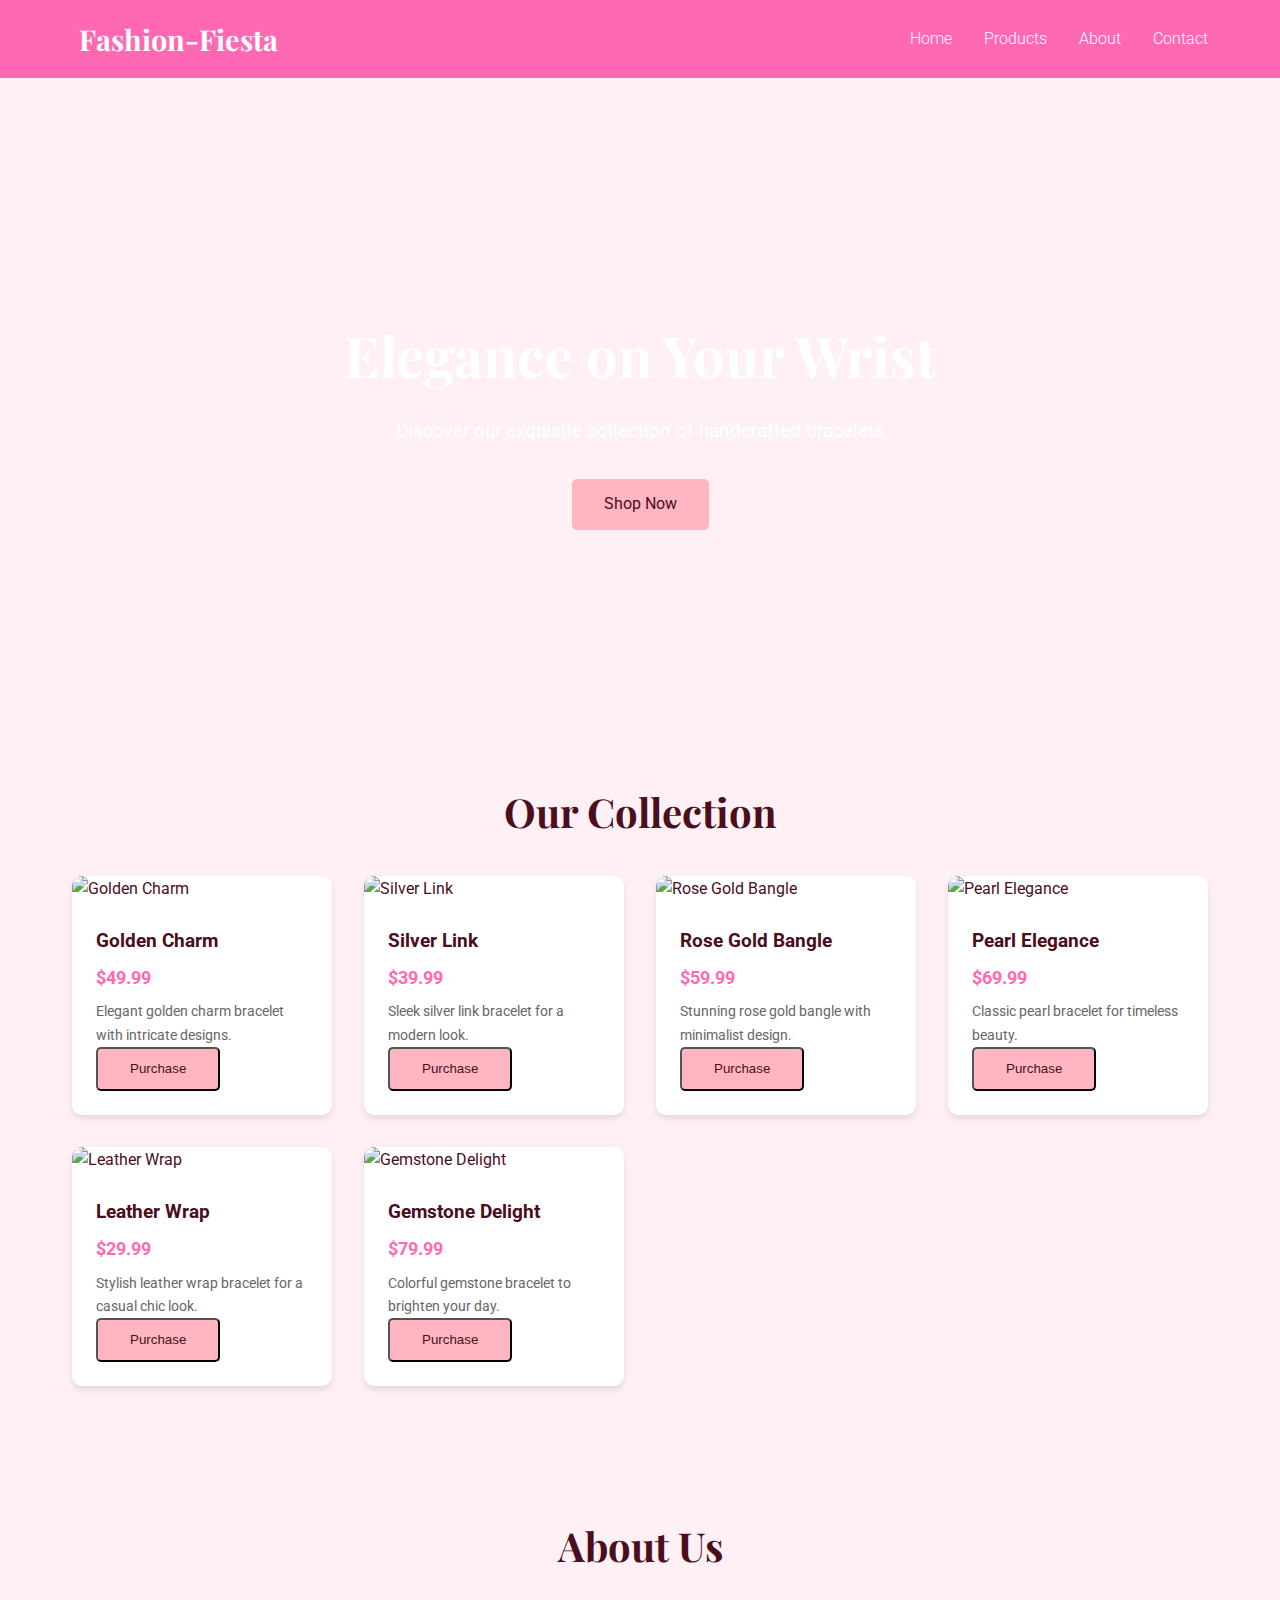
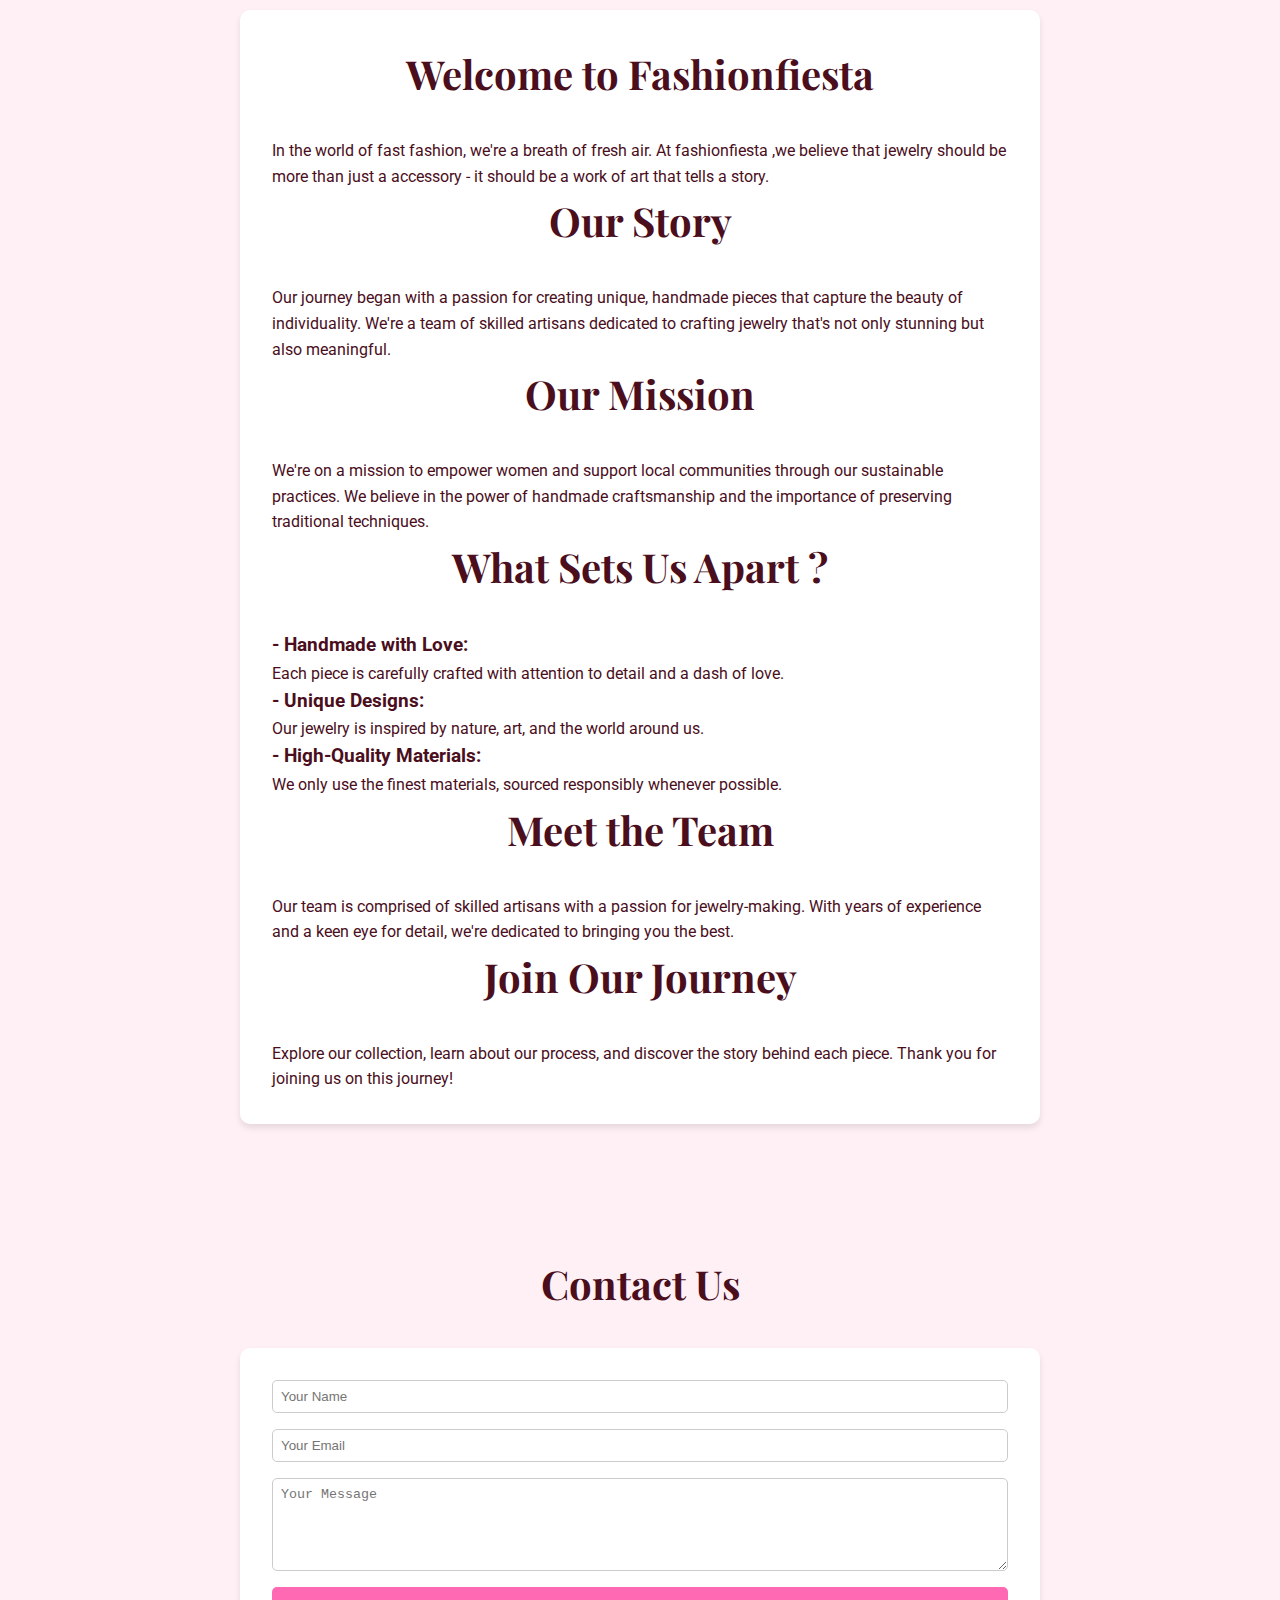
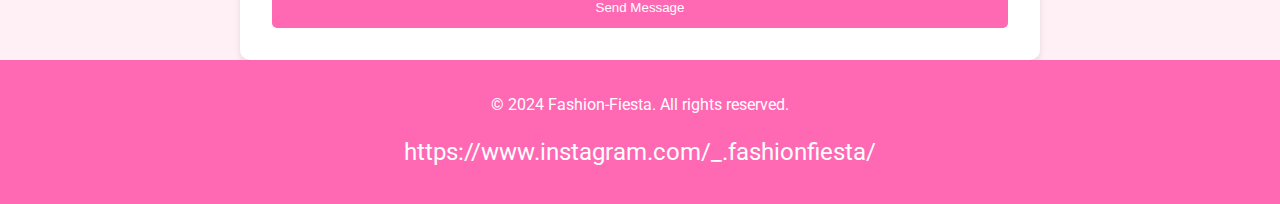
==== index.html @ 48248260 "added index.html" ====
<!DOCTYPE html>
<html lang="en">
<head>
    <meta charset="UTF-8">
    <meta name="viewport" content="width=device-width, initial-scale=1.0">
    <title>Fashion-Fiesta</title>
    <link rel="favicon.ico" href="favicon.ico">
    <link href="https://fonts.googleapis.com/css2?family=Playfair+Display:wght@400;700&family=Roboto:wght@300;400;700&display=swap" rel="stylesheet">
    <style>
        :root {
            --primary-color: #FF69B4;
            --secondary-color: #FFB6C1;
            --background-color: #FFF0F5;
            --text-color: #4A0E1C;
            --light-text-color: #fff;
        }

        * {
            margin: 0;
            padding: 0;
            box-sizing: border-box;
        }

        body {
            font-family: 'Roboto', sans-serif;
            background-color: var(--background-color);
            color: var(--text-color);
            line-height: 1.6;
        }

        header {
            background-color: var(--primary-color);
            color: var(--light-text-color);
            padding: 1rem 0;
            position: fixed;
            width: 100%;
            top: 0;
            z-index: 1000;
        }

        .container {
            max-width: 1200px;
            margin: 0 auto;
            padding: 0 2rem;
        }

        nav {
            display: flex;
            justify-content: space-between;
            align-items: center;
        }

        .logo {
            font-family: 'Playfair Display', serif;
            font-size: 1.8rem;
            font-weight: 700;
        }

        .nav-links {
            display: flex;
            list-style: none;
        }

        .nav-links li {
            margin-left: 2rem;
        }

        .nav-links a {
            color: var(--light-text-color);
            text-decoration: none;
            font-weight: 300;
            transition: color 0.3s ease;
        }

        .nav-links a:hover {
            color: var(--secondary-color);
        }

        .hero {
            background-image: url('https://images.unsplash.com/photo-1619119069152-a2b331eb392a?ixlib=rb-4.0.3&ixid=MnwxMjA3fDB8MHxwaG90by1wYWdlfHx8fGVufDB8fHx8&auto=format&fit=crop&w=1470&q=80');
            background-size: cover;
            background-position: center;
            height: 80vh;
            display: flex;
            align-items: center;
            justify-content: center;
            text-align: center;
            color: var(--light-text-color);
            margin-top: 60px;
        }

        .hero-content h1 {
            font-family: 'Playfair Display', serif;
            font-size: 3.5rem;
            margin-bottom: 1rem;
        }

        .hero-content p {
            font-size: 1.2rem;
            margin-bottom: 2rem;
        }

        .btn {
            display: inline-block;
            background-color: var(--secondary-color);
            color: var(--text-color);
            padding: 0.8rem 2rem;
            text-decoration: none;
            border-radius: 5px;
            transition: background-color 0.3s ease;
        }

        .btn:hover {
            background-color: #FF1493;
        }

        main {
            padding: 4rem 0;
        }

        h2 {
            font-family: 'Playfair Display', serif;
            font-size: 2.5rem;
            text-align: center;
            margin-bottom: 2rem;
        }

        .product-grid {
            display: grid;
            grid-template-columns: repeat(auto-fit, minmax(250px, 1fr));
            gap: 2rem;
        }

        .product-card {
            background-color: #fff;
            border-radius: 10px;
            box-shadow: 0 4px 6px rgba(0, 0, 0, 0.1);
            overflow: hidden;
            transition: transform 0.3s ease, box-shadow 0.3s ease;
        }

        .product-card:hover {
            transform: translateY(-5px);
            box-shadow: 0 6px 12px rgba(0, 0, 0, 0.15);
        }

        .product-card img {
            width: 100%;
            height: 250px;
            object-fit: cover;
        }

        .product-info {
            padding: 1.5rem;
        }

        .product-title {
            font-size: 1.2rem;
            margin-bottom: 0.5rem;
        }

        .product-price {
            font-weight: bold;
            color: var(--primary-color);
            font-size: 1.1rem;
        }

        .product-description {
            margin-top: 0.5rem;
            font-size: 0.9rem;
            color: #666;
        }

        footer {
            background-color: var(--primary-color);
            color: var(--light-text-color);
            text-align: center;
            padding: 2rem 0;
        }

        .social-links {
            margin-top: 1rem;
        }

        .social-links a {
            color: var(--light-text-color);
            font-size: 1.5rem;
            margin: 0 0.5rem;
            text-decoration: none;
        }

        .about-content, .contact-content {
            max-width: 800px;
            margin: 0 auto;
            padding: 2rem;
            background-color: #fff;
            border-radius: 10px;
            box-shadow: 0 4px 6px rgba(0, 0, 0, 0.1);
        }

        .contact-form {
            display: grid;
            gap: 1rem;
        }

        .contact-form input, .contact-form textarea {
            width: 100%;
            padding: 0.5rem;
            border: 1px solid #ccc;
            border-radius: 5px;
        }

        .contact-form button {
            background-color: var(--primary-color);
            color: var(--light-text-color);
            border: none;
            padding: 0.8rem;
            border-radius: 5px;
            cursor: pointer;
            transition: background-color 0.3s ease;
        }

        .contact-form button:hover {
            background-color: #FF1493;
        }

        .modal {
            display: none;
            position: fixed;
            z-index: 1000;
            left: 0;
            top: 0;
            width: 100%;
            height: 100%;
            overflow: auto;
            background-color: rgba(0, 0, 0, 0.5);
        }

        .modal-content {
            background-color: #fff;
            margin: 10% auto;
            padding: 20px;
            border: 1px solid #888;
            width: 80%;
            max-width: 500px;
            border-radius: 10px;
        }

        .modal-header {
            display: flex;
            justify-content: space-between;
            align-items: center;
        }

        .modal-body input,
        .modal-body textarea {
            width: calc(100% - 20px);
            margin: 10px 0;
            padding: 10px;
            border-radius: 5px;
            border: 1px solid #ccc;
        }

        .modal-footer button {
            background-color: var(--primary-color);
            color: #fff;
            padding: 10px 20px;
            border: none;
            border-radius: 5px;
            cursor: pointer;
        }

        .modal-footer button:hover {
            background-color: #FF1493;
        }

        .close-btn {
            background-color: transparent;
            border: none;
            font-size: 1.5rem;
            cursor: pointer;
        }
    </style>
</head>
<body>
    <header>
        <nav class="container">
            <div class="logo">
                <img src="image1.png" alt="" style="height: 40px; vertical-align: middle;">
            Fashion-Fiesta
                </div>
            <ul class="nav-links">
                <li><a href="#home">Home</a></li>
                <li><a href="#products">Products</a></li>
                <li><a href="#about">About</a></li>
                <li><a href="#contact">Contact</a></li>
            </ul>
        </nav>
    </header>

    <section class="hero" id="home">
        <div class="hero-content">
            <h1>Elegance on Your Wrist</h1>
            <p>Discover our exquisite collection of handcrafted bracelets</p>
            <a href="#products" class="btn">Shop Now</a>
        </div>
    </section>

    <main class="container">
        <section id="products">
            <h2>Our Collection</h2>
            <div class="product-grid" id="product-grid">
                <!-- Product cards will be dynamically added here -->
            </div>
        </section><br><br><br><br><br>

        <section id="about">
            <h2>About Us</h2>
            <div class="about-content">
                <h2>Welcome to Fashionfiesta</h2>
                <p>In the world of fast fashion, we're a breath of fresh air. At fashionfiesta ,we believe that jewelry should be more than just a accessory - it should be a work of art that tells a story.</p>
                <h2>Our Story</h2>
                <p>Our journey began with a passion for creating unique, handmade pieces that capture the beauty of individuality. We're a team of skilled artisans dedicated to crafting jewelry that's not only stunning but also meaningful. </p>
                <h2>Our Mission</h2>
                <p>We're on a mission to empower women and support local communities through our sustainable practices. We believe in the power of handmade craftsmanship and the importance of preserving traditional techniques.</p>
                <h2>What Sets Us Apart ?</h2>
                <p><h3>- Handmade with Love:</h4> Each piece is carefully crafted with attention to detail and a dash of love.</p>
                <p><h3>- Unique Designs:</h3>  Our jewelry is inspired by nature, art, and the world around us. </p>
                <p><h3>- High-Quality Materials:</h3> We only use the finest materials, sourced responsibly whenever possible. </p>
                <h2>Meet the Team </h2>
                <p>Our team is comprised of skilled artisans with a passion for jewelry-making. With years of experience and a keen eye for detail, we're dedicated to bringing you the best.</p>
                <h2>Join Our Journey</h2>
                <p>Explore our collection, learn about our process, and discover the story behind each piece. Thank you for joining us on this journey!</p>
            </div>
        </section><br><br><br><br><br>

        <section id="contact">
            <h2>Contact Us</h2>
            <div class="contact-content">
                <form class="contact-form">
                    <input type="text" placeholder="Your Name" required>
                    <input type="email" placeholder="Your Email" required>
                    <textarea placeholder="Your Message" rows="5" required></textarea>
                    <button type="submit">Send Message</button>
                </form>
            </div>
        </section>
    </main>

    <footer>
        <div class="container">
            <p>&copy; 2024 Fashion-Fiesta. All rights reserved.</p>
            <div class="social-links">
                
                <a href="#" aria-label="Instagram">https://www.instagram.com/_.fashionfiesta/</a>
                
            </div>
        </div>
    </footer>

    <div id="purchaseModal" class="modal">
        <div class="modal-content">
            <div class="modal-header">
                <h2>Purchase</h2>
                <button class="close-btn" onclick="closeModal()">&times;</button>
            </div>
            <div class="modal-body">
                <input type="text" id="name" placeholder="Your Name" required>
                <input type="email" id="email" placeholder="Your Email" required>
                <input type="text" id="phone" placeholder="Your Phone" required>
                <input type="text" id="address" placeholder="Your Address" required>
            </div>
            <div class="modal-footer">
                <button onclick="submitPurchase()">Confirm Purchase</button>
            </div>
        </div>
    </div>

    <script>
        const products = [
            { name: "Golden Charm", price: 49.99, image: "https://images.unsplash.com/photo-1611591437281-460bfbe1220a?ixlib=rb-4.0.3&ixid=MnwxMjA3fDB8MHxwaG90by1wYWdlfHx8fGVufDB8fHx8&auto=format&fit=crop&w=1470&q=80", description: "Elegant golden charm bracelet with intricate designs." },
            { name: "Silver Link", price: 39.99, image: "https://images.unsplash.com/photo-1603561591411-07134e71a2a9?ixlib=rb-4.0.3&ixid=MnwxMjA3fDB8MHxwaG90by1wYWdlfHx8fGVufDB8fHx8&auto=format&fit=crop&w=1470&q=80", description: "Sleek silver link bracelet for a modern look." },
            { name: "Rose Gold Bangle", price: 59.99, image: "https://images.unsplash.com/photo-1611591437281-460bfbe1220a?ixlib=rb-4.0.3&ixid=MnwxMjA3fDB8MHxwaG90by1wYWdlfHx8fGVufDB8fHx8&auto=format&fit=crop&w=1470&q=80", description: "Stunning rose gold bangle with minimalist design." },
            { name: "Pearl Elegance", price: 69.99, image: "https://images.unsplash.com/photo-1603561591411-07134e71a2a9?ixlib=rb-4.0.3&ixid=MnwxMjA3fDB8MHxwaG90by1wYWdlfHx8fGVufDB8fHx8&auto=format&fit=crop&w=1470&q=80", description: "Classic pearl bracelet for timeless beauty." },
            { name: "Leather Wrap", price: 29.99, image: "https://images.unsplash.com/photo-1611591437281-460bfbe1220a?ixlib=rb-4.0.3&ixid=MnwxMjA3fDB8MHxwaG90by1wYWdlfHx8fGVufDB8fHx8&auto=format&fit=crop&w=1470&q=80", description: "Stylish leather wrap bracelet for a casual chic look." },
            { name: "Gemstone Delight", price: 79.99, image: "https://images.unsplash.com/photo-1603561591411-07134e71a2a9?ixlib=rb-4.0.3&ixid=MnwxMjA3fDB8MHxwaG90by1wYWdlfHx8fGVufDB8fHx8&auto=format&fit=crop&w=1470&q=80", description: "Colorful gemstone bracelet to brighten your day." },
        ];

        const productGrid = document.getElementById('product-grid');
        const purchaseModal = document.getElementById('purchaseModal');
        let selectedProduct = null;

        products.forEach(product => {
            const productCard = document.createElement('div');
            productCard.className = 'product-card';
            productCard.innerHTML = `
                <img src="${product.image}" alt="${product.name}">
                <div class="product-info">
                    <h3 class="product-title">${product.name}</h3>
                    <p class="product-price">$${product.price.toFixed(2)}</p>
                    <p class="product-description">${product.description}</p>
                    <button class="btn" onclick="openModal('${product.name}', ${product.price})">Purchase</button>
                </div>
            `;
            productGrid.appendChild(productCard);
        });

        function openModal(name, price) {
            selectedProduct = { name, price };
            purchaseModal.style.display = 'block';
        }

        function closeModal() {
            purchaseModal.style.display = 'none';
            selectedProduct = null;
        }

        function submitPurchase() {
            const name = document.getElementById('name').value;
            const email = document.getElementById('email').value;
            const phone = document.getElementById('phone').value;
            const address = document.getElementById('address').value;

            if (name && email && phone && address) {
                console.log('Purchase Details:', {
                    product: selectedProduct,
                    customer: { name, email, phone, address }
                });
                alert(`Thank you for purchasing ${selectedProduct.name}!`);
                closeModal();
            } else {
                alert('Please fill in all fields.');
            }
        }
    </script>
</body>
</html>
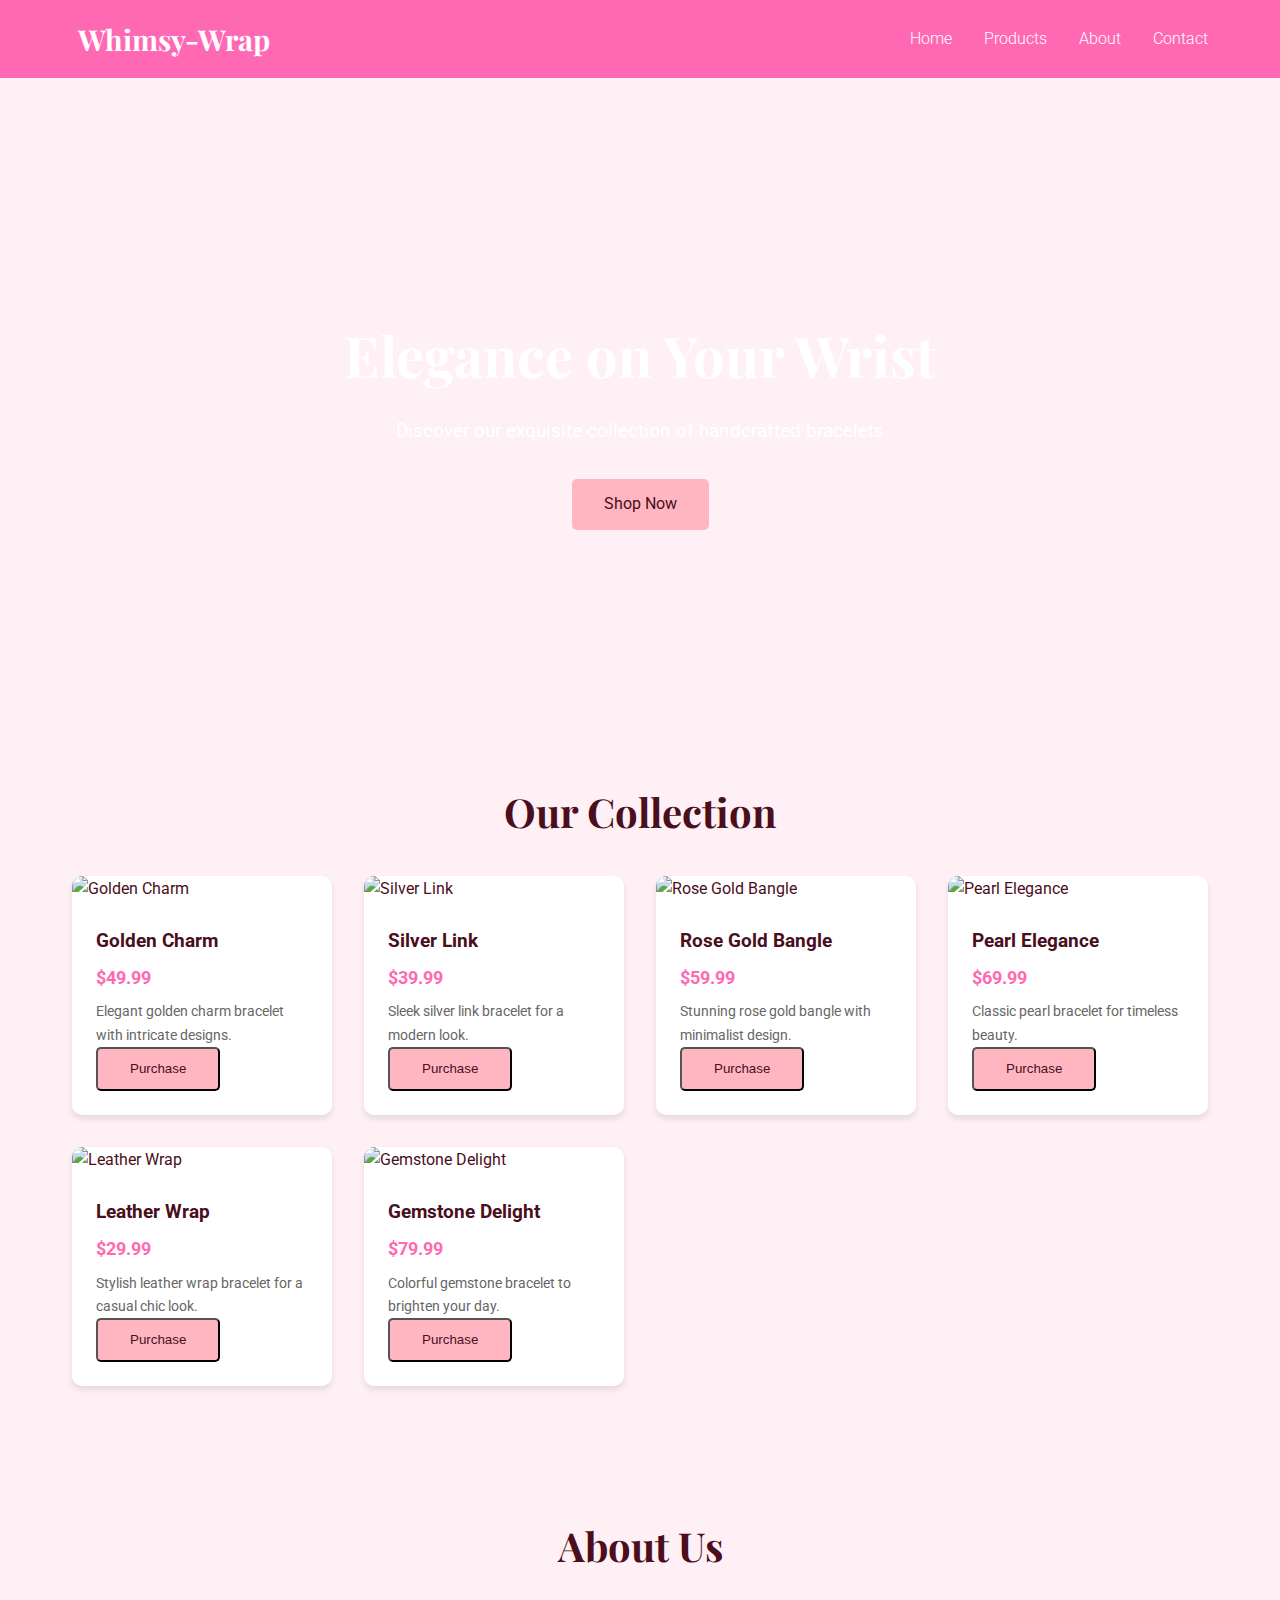
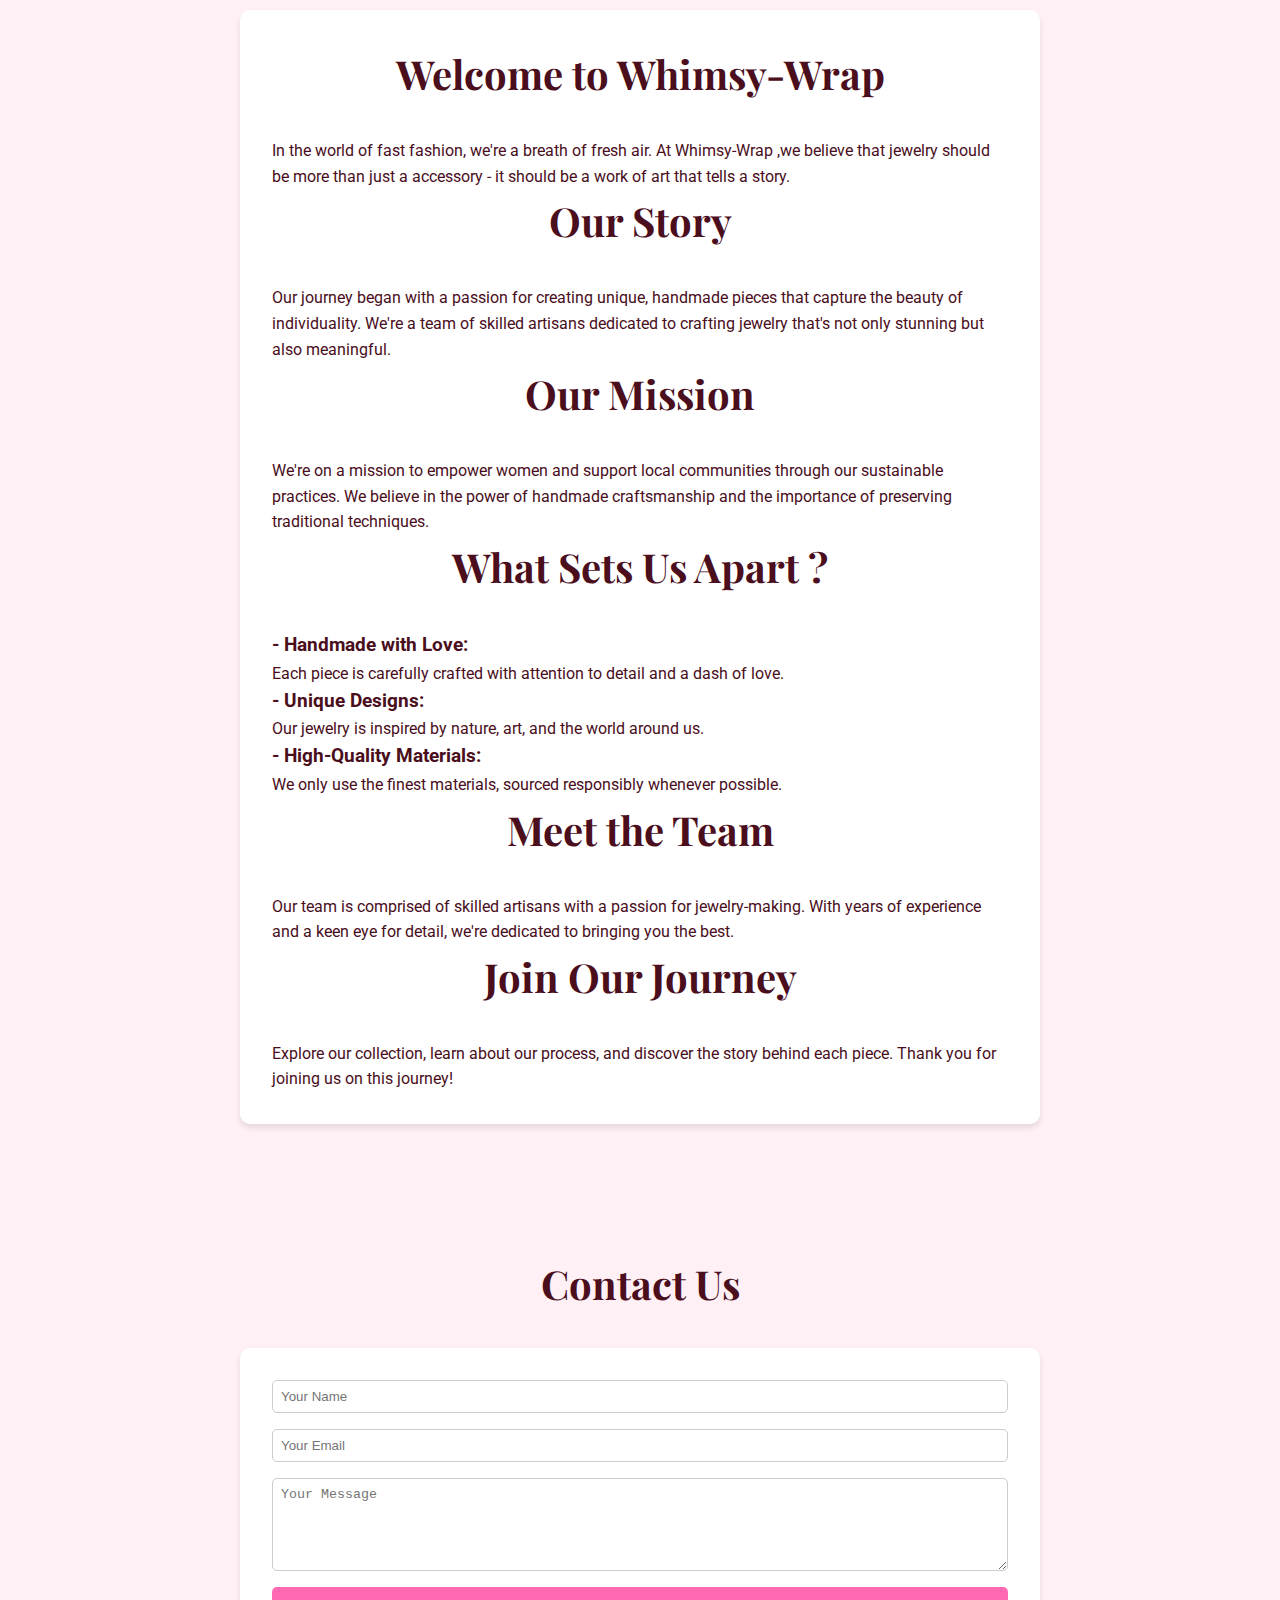
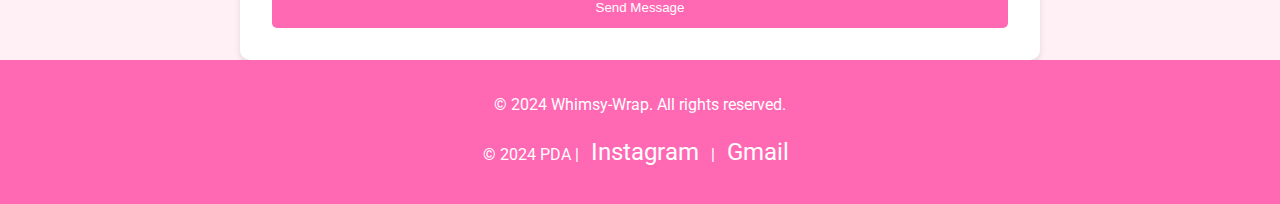
==== commit 3ac5b5a0: "Update index.html" ====
--- a/index.html
+++ b/index.html
@@ -3,7 +3,7 @@
 <head>
     <meta charset="UTF-8">
     <meta name="viewport" content="width=device-width, initial-scale=1.0">
-    <title>Fashion-Fiesta</title>
+    <title>Whimsy-Wrap</title>
     <link rel="favicon.ico" href="favicon.ico">
     <link href="https://fonts.googleapis.com/css2?family=Playfair+Display:wght@400;700&family=Roboto:wght@300;400;700&display=swap" rel="stylesheet">
     <style>
@@ -287,7 +287,7 @@
         <nav class="container">
             <div class="logo">
                 <img src="image1.png" alt="" style="height: 40px; vertical-align: middle;">
-            Fashion-Fiesta
+            Whimsy-Wrap
                 </div>
             <ul class="nav-links">
                 <li><a href="#home">Home</a></li>
@@ -317,8 +317,8 @@
         <section id="about">
             <h2>About Us</h2>
             <div class="about-content">
-                <h2>Welcome to Fashionfiesta</h2>
-                <p>In the world of fast fashion, we're a breath of fresh air. At fashionfiesta ,we believe that jewelry should be more than just a accessory - it should be a work of art that tells a story.</p>
+                <h2>Welcome to Whimsy-Wrap</h2>
+                <p>In the world of fast fashion, we're a breath of fresh air. At Whimsy-Wrap ,we believe that jewelry should be more than just a accessory - it should be a work of art that tells a story.</p>
                 <h2>Our Story</h2>
                 <p>Our journey began with a passion for creating unique, handmade pieces that capture the beauty of individuality. We're a team of skilled artisans dedicated to crafting jewelry that's not only stunning but also meaningful. </p>
                 <h2>Our Mission</h2>
@@ -349,10 +349,11 @@
 
     <footer>
         <div class="container">
-            <p>&copy; 2024 Fashion-Fiesta. All rights reserved.</p>
+            <p>&copy; 2024 Whimsy-Wrap. All rights reserved.</p>
             <div class="social-links">
                 
-                <a href="#" aria-label="Instagram">https://www.instagram.com/_.fashionfiesta/</a>
+                <p>&copy; 2024 PDA | <a href="https://www.instagram.com/youractualusername">Instagram</a> | <a href="mailto:youractualemail@gmail.com">Gmail</a></p>
+
                 
             </div>
         </div>
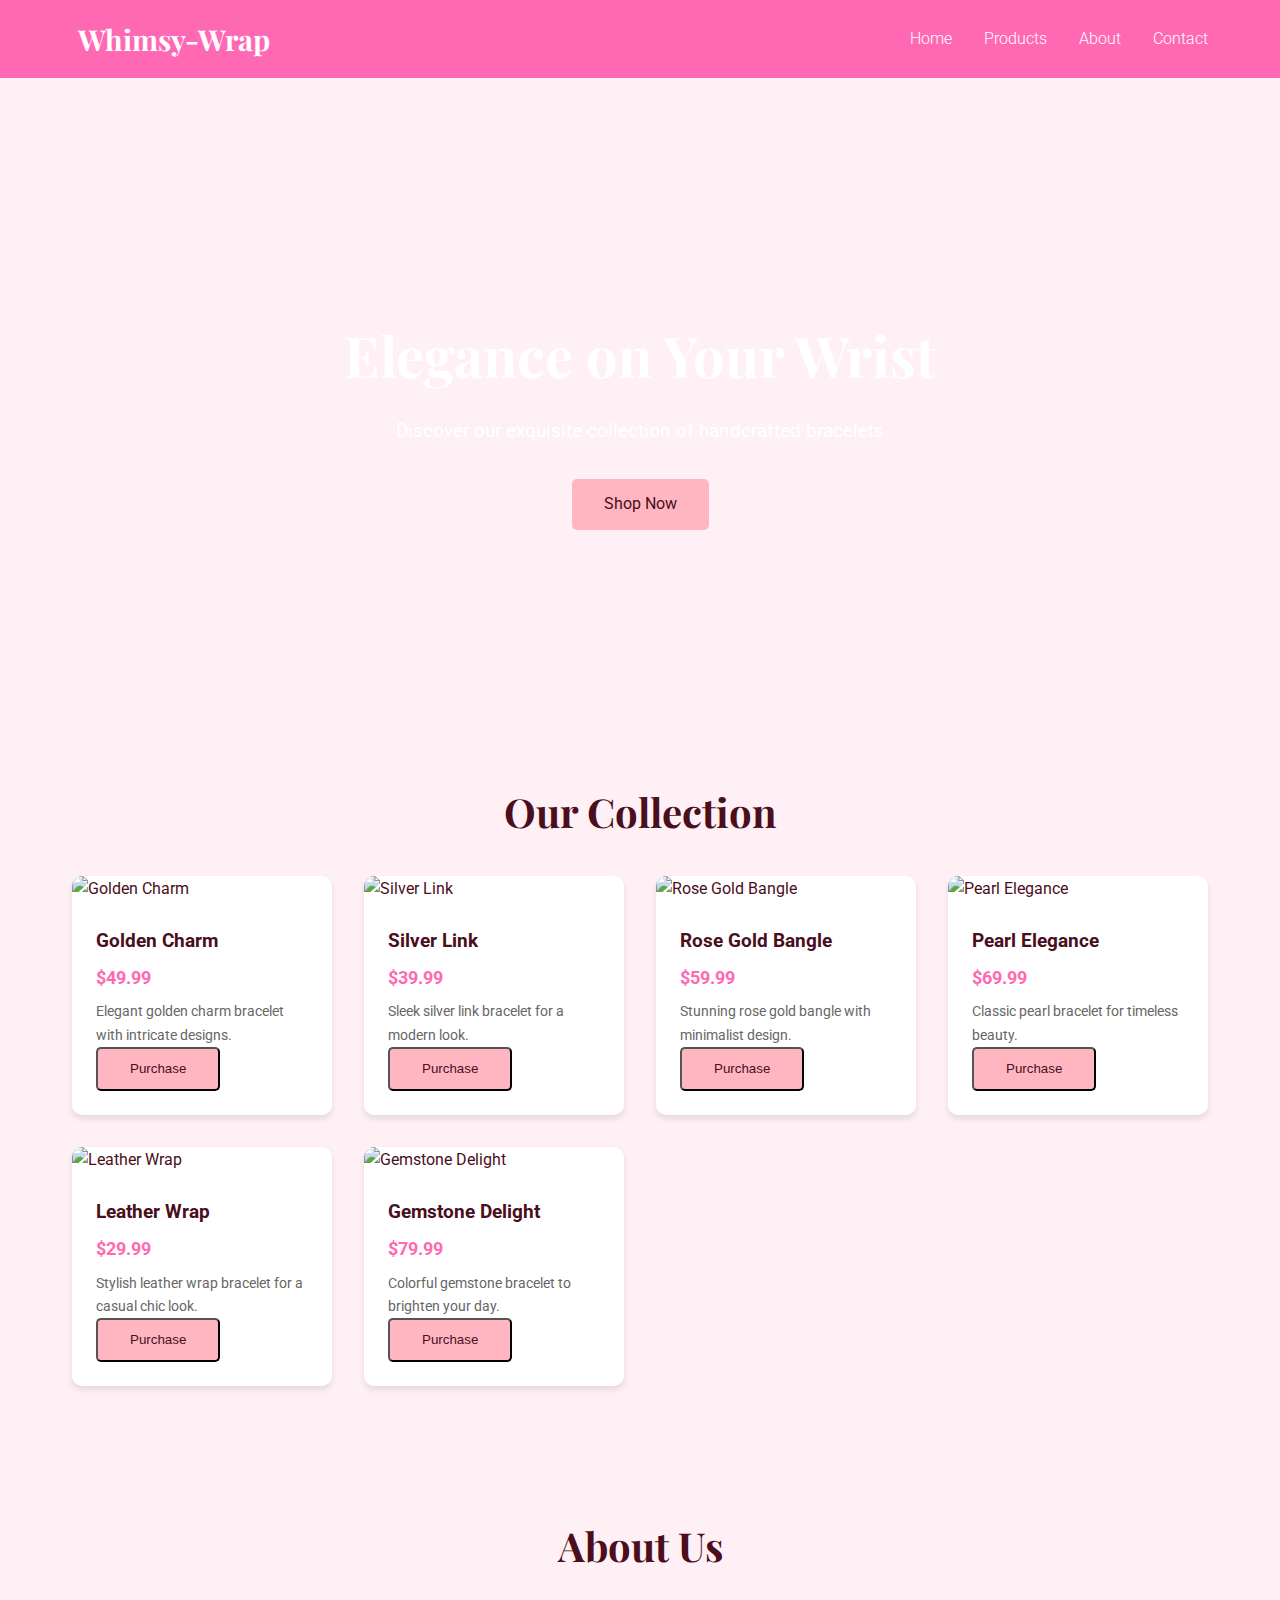
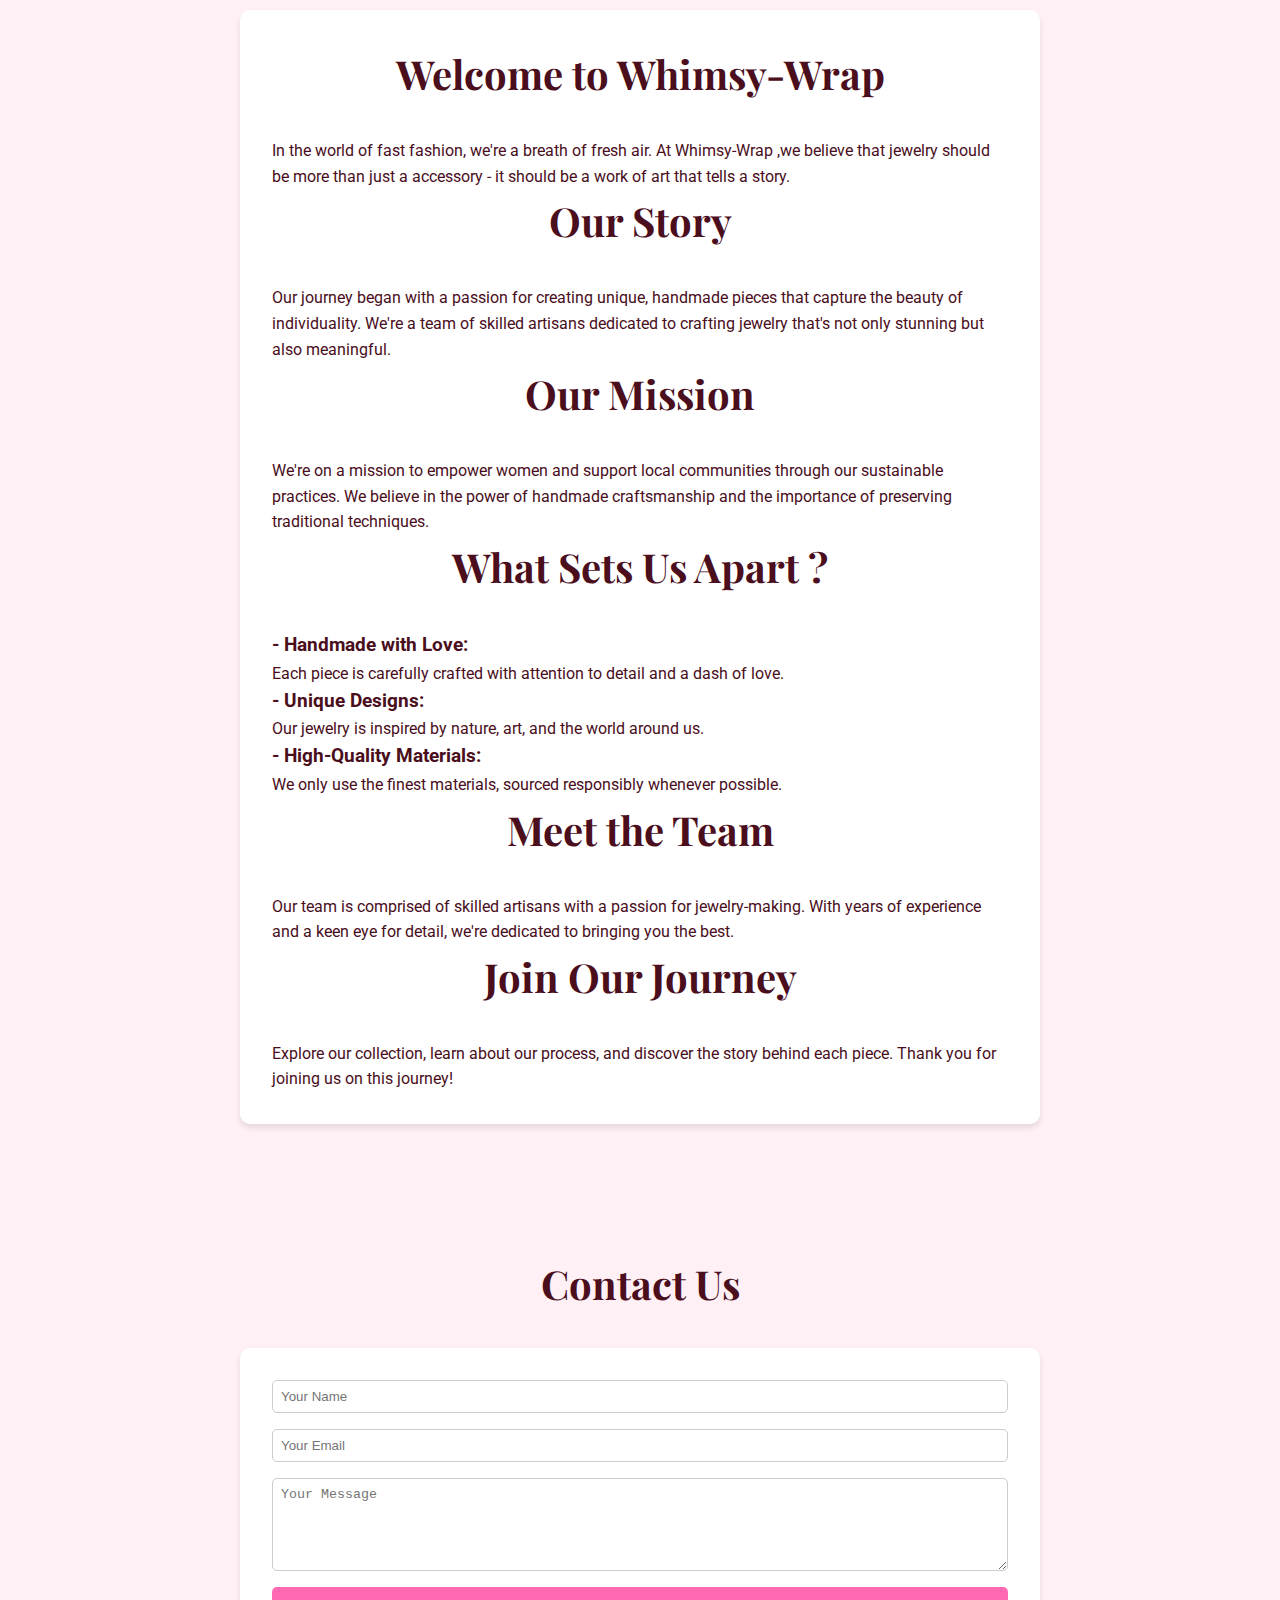
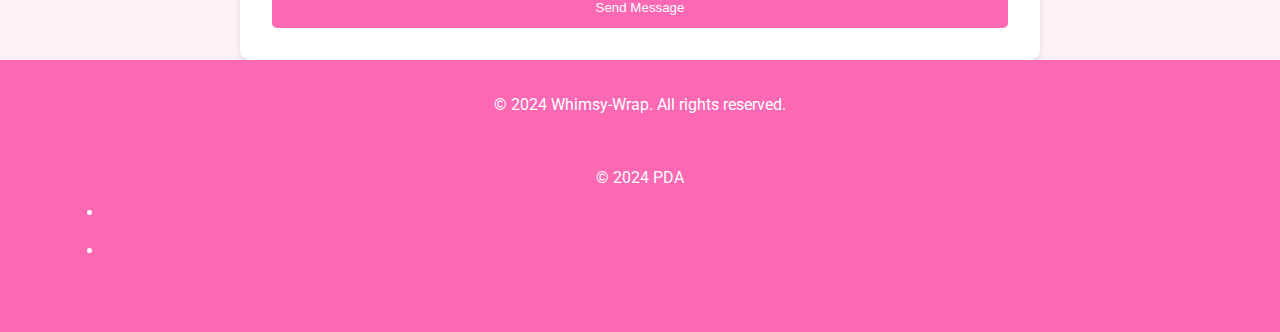
==== commit 0fc3e07a: "Update index.html" ====
--- a/index.html
+++ b/index.html
@@ -352,7 +352,23 @@
             <p>&copy; 2024 Whimsy-Wrap. All rights reserved.</p>
             <div class="social-links">
                 
-                <p>&copy; 2024 PDA | <a href="https://www.instagram.com/youractualusername">Instagram</a> | <a href="mailto:youractualemail@gmail.com">Gmail</a></p>
+               <footer>
+    <div class="container">
+        <p>&copy; 2024 PDA</p>
+        <ul class="social-icons">
+            <li>
+                <a href="https://www.instagram.com/whimsy.wrap?igsh=OGhzOHJ4YjJuamU2" target="_blank">
+                    <i class="fab fa-instagram"></i>
+                </a>
+            </li>
+            <li>
+                <a href="alishazehra321@gmail.com">
+                    <i class="fas fa-envelope"></i>
+                </a>
+            </li>
+        </ul>
+    </div>
+</footer>
 
                 
             </div>
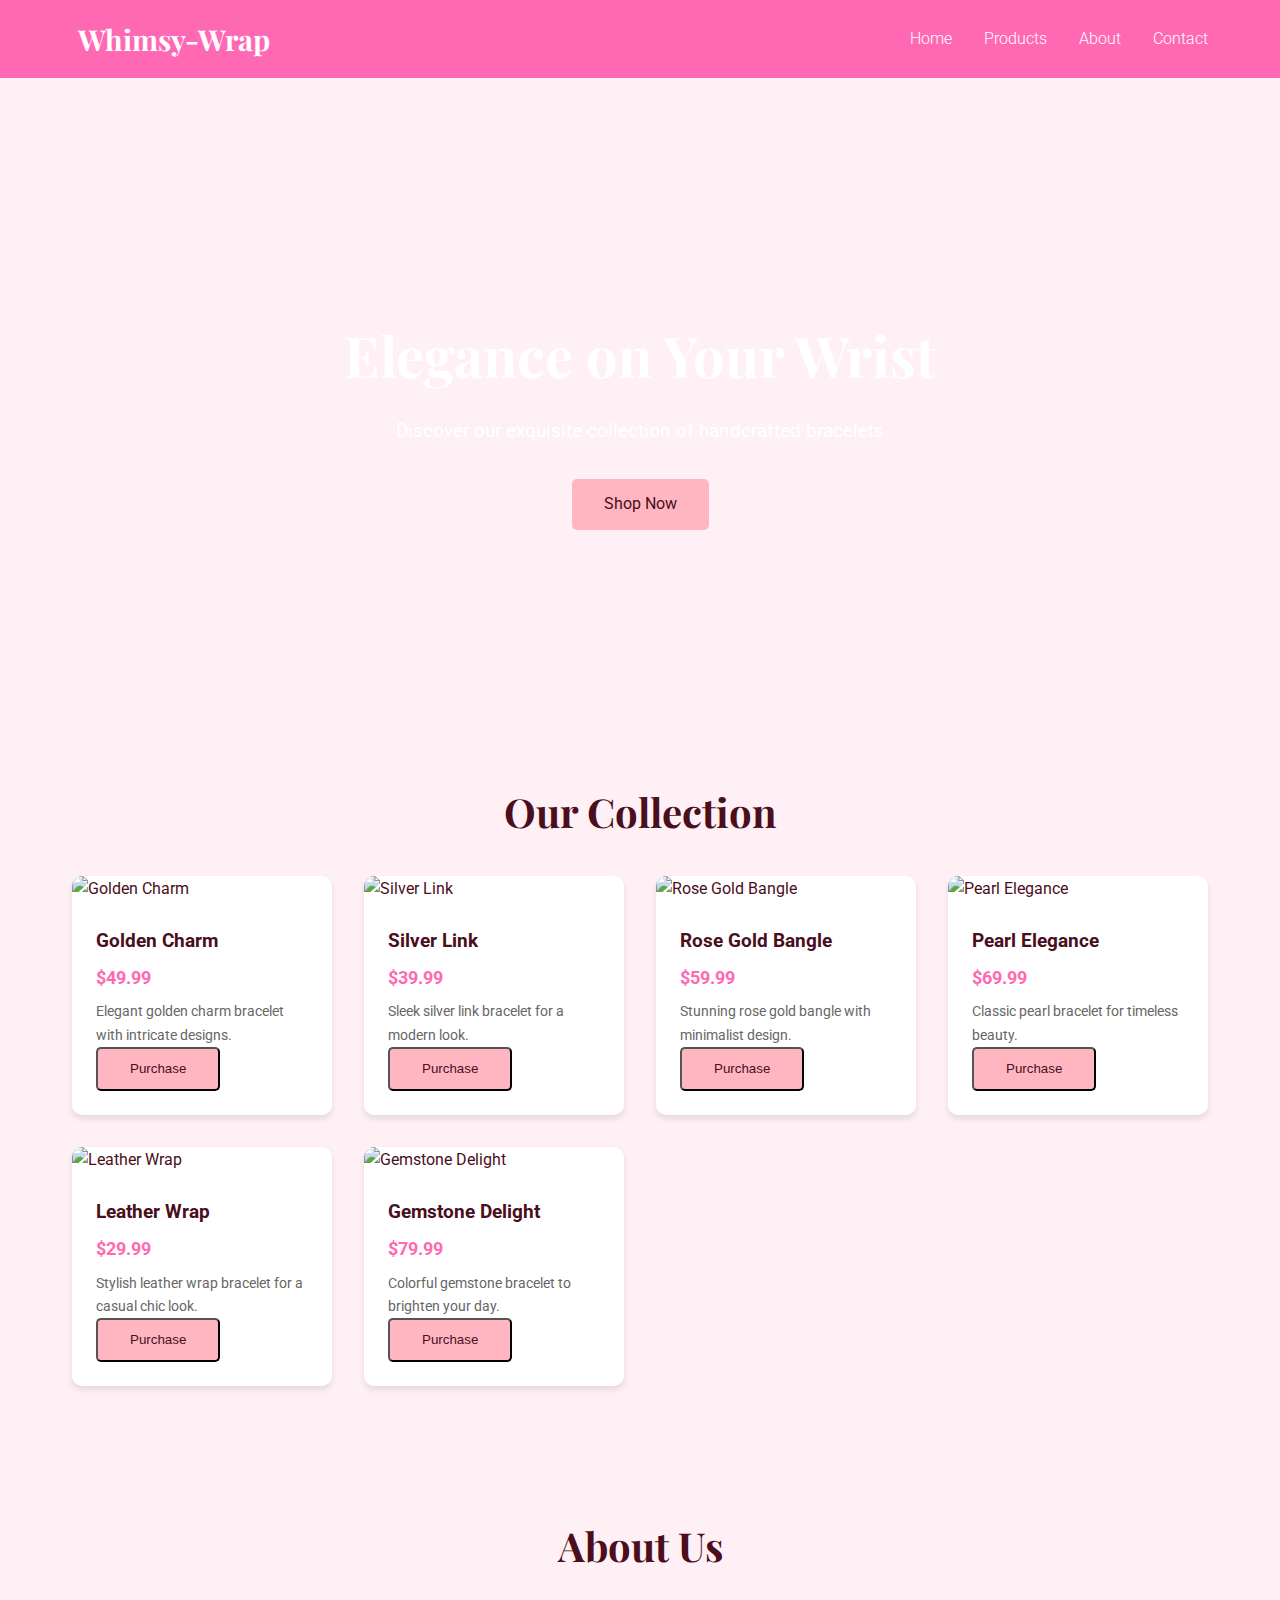
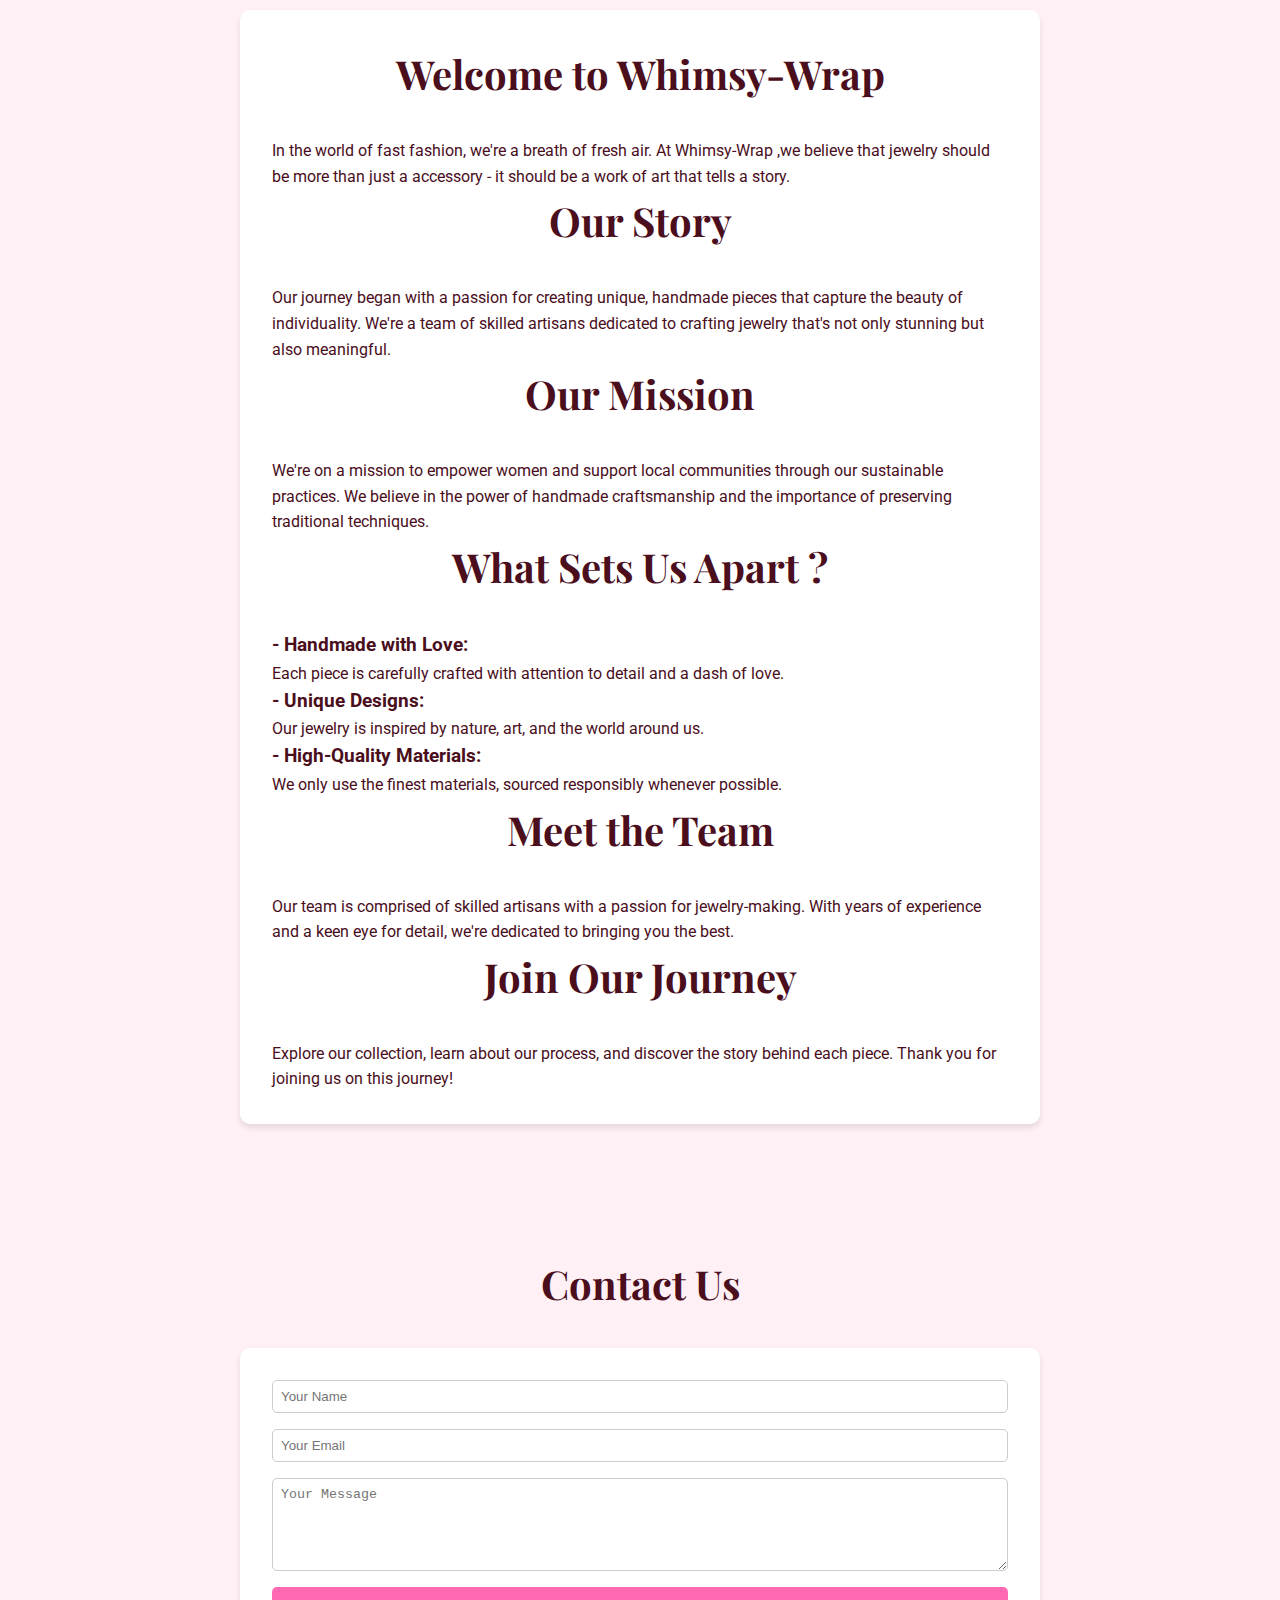
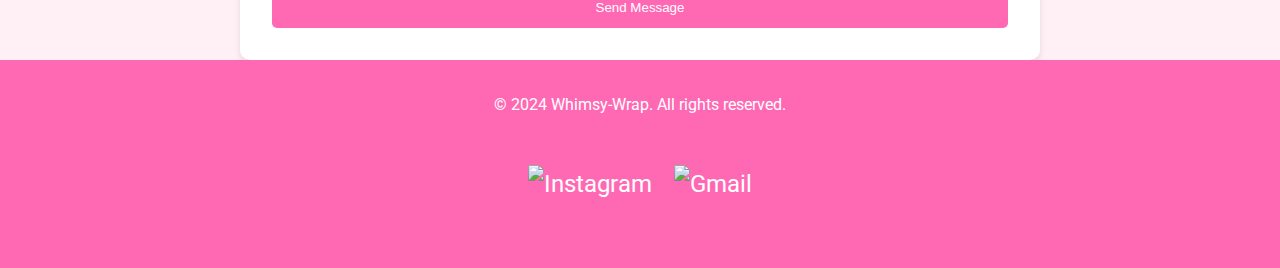
==== commit 8c4aab86: "Update index.html" ====
--- a/index.html
+++ b/index.html
@@ -351,24 +351,17 @@
         <div class="container">
             <p>&copy; 2024 Whimsy-Wrap. All rights reserved.</p>
             <div class="social-links">
-                
-               <footer>
-    <div class="container">
-        <p>&copy; 2024 PDA</p>
-        <ul class="social-icons">
-            <li>
-                <a href="https://www.instagram.com/whimsy.wrap?igsh=OGhzOHJ4YjJuamU2" target="_blank">
-                    <i class="fab fa-instagram"></i>
-                </a>
-            </li>
-            <li>
-                <a href="alishazehra321@gmail.com">
-                    <i class="fas fa-envelope"></i>
-                </a>
-            </li>
-        </ul>
-    </div>
-</footer>
+            <footer>
+        <div class="footer-icons">
+            <a href="https://www.instagram.com/whimsy.wrap?igsh=OGhzOHJ4YjJuamU2" target="_blank" class="icon instagram">
+                <img src="instagram-icon.png" alt="Instagram">
+            </a>
+            <a href="alishazehra312@gmail.com" class="icon gmail">
+                <img src="gmail-icon.png" alt="Gmail">
+            </a>
+        </div>
+    </footer>    
+           
 
                 
             </div>
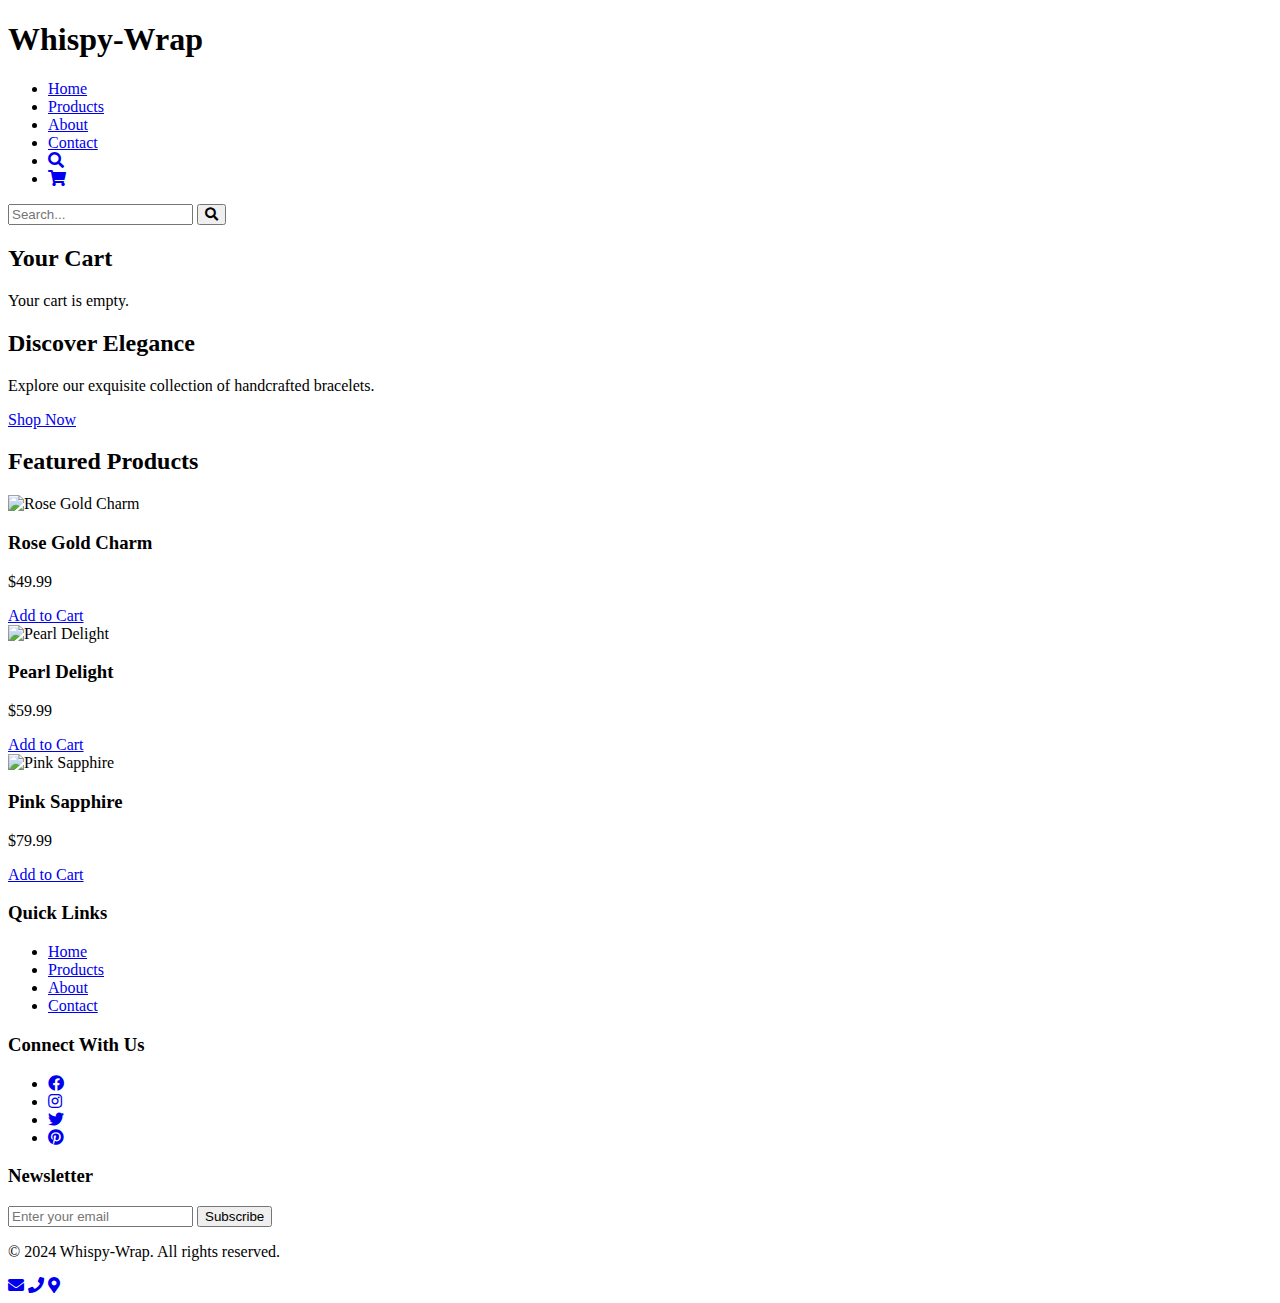
==== commit d919d5f1: "Update index.html" ====
--- a/index.html
+++ b/index.html
@@ -1,447 +1,120 @@
 <!DOCTYPE html>
 <html lang="en">
+
 <head>
     <meta charset="UTF-8">
     <meta name="viewport" content="width=device-width, initial-scale=1.0">
-    <title>Whimsy-Wrap</title>
-    <link rel="favicon.ico" href="favicon.ico">
-    <link href="https://fonts.googleapis.com/css2?family=Playfair+Display:wght@400;700&family=Roboto:wght@300;400;700&display=swap" rel="stylesheet">
-    <style>
-        :root {
-            --primary-color: #FF69B4;
-            --secondary-color: #FFB6C1;
-            --background-color: #FFF0F5;
-            --text-color: #4A0E1C;
-            --light-text-color: #fff;
-        }
+    <title>Whispy-Wrap</title>
+    <link rel="stylesheet" href="styles.css">
+    <link rel="stylesheet" href="https://cdnjs.cloudflare.com/ajax/libs/font-awesome/5.15.3/css/all.min.css">
+</head>
 
-        * {
-            margin: 0;
-            padding: 0;
-            box-sizing: border-box;
-        }
-
-        body {
-            font-family: 'Roboto', sans-serif;
-            background-color: var(--background-color);
-            color: var(--text-color);
-            line-height: 1.6;
-        }
-
-        header {
-            background-color: var(--primary-color);
-            color: var(--light-text-color);
-            padding: 1rem 0;
-            position: fixed;
-            width: 100%;
-            top: 0;
-            z-index: 1000;
-        }
-
-        .container {
-            max-width: 1200px;
-            margin: 0 auto;
-            padding: 0 2rem;
-        }
-
-        nav {
-            display: flex;
-            justify-content: space-between;
-            align-items: center;
-        }
-
-        .logo {
-            font-family: 'Playfair Display', serif;
-            font-size: 1.8rem;
-            font-weight: 700;
-        }
-
-        .nav-links {
-            display: flex;
-            list-style: none;
-        }
-
-        .nav-links li {
-            margin-left: 2rem;
-        }
-
-        .nav-links a {
-            color: var(--light-text-color);
-            text-decoration: none;
-            font-weight: 300;
-            transition: color 0.3s ease;
-        }
-
-        .nav-links a:hover {
-            color: var(--secondary-color);
-        }
-
-        .hero {
-            background-image: url('https://images.unsplash.com/photo-1619119069152-a2b331eb392a?ixlib=rb-4.0.3&ixid=MnwxMjA3fDB8MHxwaG90by1wYWdlfHx8fGVufDB8fHx8&auto=format&fit=crop&w=1470&q=80');
-            background-size: cover;
-            background-position: center;
-            height: 80vh;
-            display: flex;
-            align-items: center;
-            justify-content: center;
-            text-align: center;
-            color: var(--light-text-color);
-            margin-top: 60px;
-        }
-
-        .hero-content h1 {
-            font-family: 'Playfair Display', serif;
-            font-size: 3.5rem;
-            margin-bottom: 1rem;
-        }
-
-        .hero-content p {
-            font-size: 1.2rem;
-            margin-bottom: 2rem;
-        }
-
-        .btn {
-            display: inline-block;
-            background-color: var(--secondary-color);
-            color: var(--text-color);
-            padding: 0.8rem 2rem;
-            text-decoration: none;
-            border-radius: 5px;
-            transition: background-color 0.3s ease;
-        }
-
-        .btn:hover {
-            background-color: #FF1493;
-        }
-
-        main {
-            padding: 4rem 0;
-        }
-
-        h2 {
-            font-family: 'Playfair Display', serif;
-            font-size: 2.5rem;
-            text-align: center;
-            margin-bottom: 2rem;
-        }
-
-        .product-grid {
-            display: grid;
-            grid-template-columns: repeat(auto-fit, minmax(250px, 1fr));
-            gap: 2rem;
-        }
-
-        .product-card {
-            background-color: #fff;
-            border-radius: 10px;
-            box-shadow: 0 4px 6px rgba(0, 0, 0, 0.1);
-            overflow: hidden;
-            transition: transform 0.3s ease, box-shadow 0.3s ease;
-        }
-
-        .product-card:hover {
-            transform: translateY(-5px);
-            box-shadow: 0 6px 12px rgba(0, 0, 0, 0.15);
-        }
-
-        .product-card img {
-            width: 100%;
-            height: 250px;
-            object-fit: cover;
-        }
-
-        .product-info {
-            padding: 1.5rem;
-        }
-
-        .product-title {
-            font-size: 1.2rem;
-            margin-bottom: 0.5rem;
-        }
-
-        .product-price {
-            font-weight: bold;
-            color: var(--primary-color);
-            font-size: 1.1rem;
-        }
-
-        .product-description {
-            margin-top: 0.5rem;
-            font-size: 0.9rem;
-            color: #666;
-        }
-
-        footer {
-            background-color: var(--primary-color);
-            color: var(--light-text-color);
-            text-align: center;
-            padding: 2rem 0;
-        }
-
-        .social-links {
-            margin-top: 1rem;
-        }
-
-        .social-links a {
-            color: var(--light-text-color);
-            font-size: 1.5rem;
-            margin: 0 0.5rem;
-            text-decoration: none;
-        }
-
-        .about-content, .contact-content {
-            max-width: 800px;
-            margin: 0 auto;
-            padding: 2rem;
-            background-color: #fff;
-            border-radius: 10px;
-            box-shadow: 0 4px 6px rgba(0, 0, 0, 0.1);
-        }
-
-        .contact-form {
-            display: grid;
-            gap: 1rem;
-        }
-
-        .contact-form input, .contact-form textarea {
-            width: 100%;
-            padding: 0.5rem;
-            border: 1px solid #ccc;
-            border-radius: 5px;
-        }
-
-        .contact-form button {
-            background-color: var(--primary-color);
-            color: var(--light-text-color);
-            border: none;
-            padding: 0.8rem;
-            border-radius: 5px;
-            cursor: pointer;
-            transition: background-color 0.3s ease;
-        }
-
-        .contact-form button:hover {
-            background-color: #FF1493;
-        }
-
-        .modal {
-            display: none;
-            position: fixed;
-            z-index: 1000;
-            left: 0;
-            top: 0;
-            width: 100%;
-            height: 100%;
-            overflow: auto;
-            background-color: rgba(0, 0, 0, 0.5);
-        }
-
-        .modal-content {
-            background-color: #fff;
-            margin: 10% auto;
-            padding: 20px;
-            border: 1px solid #888;
-            width: 80%;
-            max-width: 500px;
-            border-radius: 10px;
-        }
-
-        .modal-header {
-            display: flex;
-            justify-content: space-between;
-            align-items: center;
-        }
-
-        .modal-body input,
-        .modal-body textarea {
-            width: calc(100% - 20px);
-            margin: 10px 0;
-            padding: 10px;
-            border-radius: 5px;
-            border: 1px solid #ccc;
-        }
-
-        .modal-footer button {
-            background-color: var(--primary-color);
-            color: #fff;
-            padding: 10px 20px;
-            border: none;
-            border-radius: 5px;
-            cursor: pointer;
-        }
-
-        .modal-footer button:hover {
-            background-color: #FF1493;
-        }
-
-        .close-btn {
-            background-color: transparent;
-            border: none;
-            font-size: 1.5rem;
-            cursor: pointer;
-        }
-    </style>
-</head>
 <body>
     <header>
-        <nav class="container">
-            <div class="logo">
-                <img src="image1.png" alt="" style="height: 40px; vertical-align: middle;">
-            Whimsy-Wrap
-                </div>
-            <ul class="nav-links">
-                <li><a href="#home">Home</a></li>
-                <li><a href="#products">Products</a></li>
-                <li><a href="#about">About</a></li>
-                <li><a href="#contact">Contact</a></li>
+        <div class="brand">
+            <h1>Whispy-Wrap</h1>
+        </div>
+        <nav>
+            <ul>
+                <li><a href="index.html">Home</a></li>
+                <li><a href="products.html">Products</a></li>
+                <li><a href="about.html">About</a></li>
+                <li><a href="contact.html">Contact</a></li>
+                <li><a href="#" class="search-icon" id="search-icon"><i class="fas fa-search"></i></a></li>
+                <li><a href="#" class="cart-icon" id="cart-icon"><i class="fas fa-shopping-cart"></i></a></li>
             </ul>
         </nav>
     </header>
 
-    <section class="hero" id="home">
-        <div class="hero-content">
-            <h1>Elegance on Your Wrist</h1>
-            <p>Discover our exquisite collection of handcrafted bracelets</p>
-            <a href="#products" class="btn">Shop Now</a>
+    <div id="search-overlay" class="overlay">
+        <div class="overlay-content">
+            <form>
+                <input type="text" placeholder="Search..." name="search">
+                <button type="submit"><i class="fa fa-search"></i></button>
+            </form>
         </div>
-    </section>
+    </div>
 
-    <main class="container">
-        <section id="products">
-            <h2>Our Collection</h2>
-            <div class="product-grid" id="product-grid">
-                <!-- Product cards will be dynamically added here -->
+    <div id="cart-overlay" class="overlay">
+        <div class="overlay-content">
+            <h2>Your Cart</h2>
+            <p>Your cart is empty.</p>
+        </div>
+    </div>
+
+    <main>
+        <section id="hero">
+            <div class="hero-content">
+                <h2>Discover Elegance</h2>
+                <p>Explore our exquisite collection of handcrafted bracelets.</p>
+                <a href="products.html" class="cta-button">Shop Now</a>
             </div>
-        </section><br><br><br><br><br>
+        </section>
 
-        <section id="about">
-            <h2>About Us</h2>
-            <div class="about-content">
-                <h2>Welcome to Whimsy-Wrap</h2>
-                <p>In the world of fast fashion, we're a breath of fresh air. At Whimsy-Wrap ,we believe that jewelry should be more than just a accessory - it should be a work of art that tells a story.</p>
-                <h2>Our Story</h2>
-                <p>Our journey began with a passion for creating unique, handmade pieces that capture the beauty of individuality. We're a team of skilled artisans dedicated to crafting jewelry that's not only stunning but also meaningful. </p>
-                <h2>Our Mission</h2>
-                <p>We're on a mission to empower women and support local communities through our sustainable practices. We believe in the power of handmade craftsmanship and the importance of preserving traditional techniques.</p>
-                <h2>What Sets Us Apart ?</h2>
-                <p><h3>- Handmade with Love:</h4> Each piece is carefully crafted with attention to detail and a dash of love.</p>
-                <p><h3>- Unique Designs:</h3>  Our jewelry is inspired by nature, art, and the world around us. </p>
-                <p><h3>- High-Quality Materials:</h3> We only use the finest materials, sourced responsibly whenever possible. </p>
-                <h2>Meet the Team </h2>
-                <p>Our team is comprised of skilled artisans with a passion for jewelry-making. With years of experience and a keen eye for detail, we're dedicated to bringing you the best.</p>
-                <h2>Join Our Journey</h2>
-                <p>Explore our collection, learn about our process, and discover the story behind each piece. Thank you for joining us on this journey!</p>
-            </div>
-        </section><br><br><br><br><br>
-
-        <section id="contact">
-            <h2>Contact Us</h2>
-            <div class="contact-content">
-                <form class="contact-form">
-                    <input type="text" placeholder="Your Name" required>
-                    <input type="email" placeholder="Your Email" required>
-                    <textarea placeholder="Your Message" rows="5" required></textarea>
-                    <button type="submit">Send Message</button>
-                </form>
+        <section id="featured-products">
+            <h2>Featured Products</h2>
+            <div class="product-grid">
+                <div class="product-card">
+                    <img src="bracelet1.jpg" alt="Rose Gold Charm">
+                    <h3>Rose Gold Charm</h3>
+                    <p>$49.99</p>
+                    <a href="#" class="button">Add to Cart</a>
+                </div>
+                <div class="product-card">
+                    <img src="bracelet2.jpg" alt="Pearl Delight">
+                    <h3>Pearl Delight</h3>
+                    <p>$59.99</p>
+                    <a href="#" class="button">Add to Cart</a>
+                </div>
+                <div class="product-card">
+                    <img src="bracelet3.jpg" alt="Pink Sapphire">
+                    <h3>Pink Sapphire</h3>
+                    <p>$79.99</p>
+                    <a href="#" class="button">Add to Cart</a>
+                </div>
             </div>
         </section>
     </main>
 
     <footer>
-        <div class="container">
-            <p>&copy; 2024 Whimsy-Wrap. All rights reserved.</p>
-            <div class="social-links">
-            <footer>
-        <div class="footer-icons">
-            <a href="https://www.instagram.com/whimsy.wrap?igsh=OGhzOHJ4YjJuamU2" target="_blank" class="icon instagram">
-                <img src="instagram-icon.png" alt="Instagram">
-            </a>
-            <a href="alishazehra312@gmail.com" class="icon gmail">
-                <img src="gmail-icon.png" alt="Gmail">
-            </a>
+        <div class="footer-content">
+            <div class="footer-section">
+                <h3>Quick Links</h3>
+                <ul>
+                    <li><a href="index.html">Home</a></li>
+                    <li><a href="products.html">Products</a></li>
+                    <li><a href="about.html">About</a></li>
+                    <li><a href="contact.html">Contact</a></li>
+                </ul>
+            </div>
+            <div class="footer-section">
+                <h3>Connect With Us</h3>
+                <ul class="social-icons">
+                    <li><a href="#"><i class="fab fa-facebook"></i></a></li>
+                    <li><a href="#"><i class="fab fa-instagram"></i></a></li>
+                    <li><a href="#"><i class="fab fa-twitter"></i></a></li>
+                    <li><a href="#"><i class="fab fa-pinterest"></i></a></li>
+                </ul>
+            </div>
+            <div class="footer-section">
+                <h3>Newsletter</h3>
+                <form>
+                    <input type="email" placeholder="Enter your email">
+                    <button type="submit">Subscribe</button>
+                </form>
+            </div>
         </div>
-    </footer>    
-           
-
-                
+        <div class="footer-bottom">
+            <p>&copy; 2024 Whispy-Wrap. All rights reserved.</p>
+            <div class="contact-icons">
+                <a href="mailto:info@whispywrap.com"><i class="fas fa-envelope"></i></a>
+                <a href="tel:+15551234567"><i class="fas fa-phone"></i></a>
+                <a href="#"><i class="fas fa-map-marker-alt"></i></a>
             </div>
         </div>
     </footer>
 
-    <div id="purchaseModal" class="modal">
-        <div class="modal-content">
-            <div class="modal-header">
-                <h2>Purchase</h2>
-                <button class="close-btn" onclick="closeModal()">&times;</button>
-            </div>
-            <div class="modal-body">
-                <input type="text" id="name" placeholder="Your Name" required>
-                <input type="email" id="email" placeholder="Your Email" required>
-                <input type="text" id="phone" placeholder="Your Phone" required>
-                <input type="text" id="address" placeholder="Your Address" required>
-            </div>
-            <div class="modal-footer">
-                <button onclick="submitPurchase()">Confirm Purchase</button>
-            </div>
-        </div>
-    </div>
+    <script src="script.js"></script>
+</body>
 
-    <script>
-        const products = [
-            { name: "Golden Charm", price: 49.99, image: "https://images.unsplash.com/photo-1611591437281-460bfbe1220a?ixlib=rb-4.0.3&ixid=MnwxMjA3fDB8MHxwaG90by1wYWdlfHx8fGVufDB8fHx8&auto=format&fit=crop&w=1470&q=80", description: "Elegant golden charm bracelet with intricate designs." },
-            { name: "Silver Link", price: 39.99, image: "https://images.unsplash.com/photo-1603561591411-07134e71a2a9?ixlib=rb-4.0.3&ixid=MnwxMjA3fDB8MHxwaG90by1wYWdlfHx8fGVufDB8fHx8&auto=format&fit=crop&w=1470&q=80", description: "Sleek silver link bracelet for a modern look." },
-            { name: "Rose Gold Bangle", price: 59.99, image: "https://images.unsplash.com/photo-1611591437281-460bfbe1220a?ixlib=rb-4.0.3&ixid=MnwxMjA3fDB8MHxwaG90by1wYWdlfHx8fGVufDB8fHx8&auto=format&fit=crop&w=1470&q=80", description: "Stunning rose gold bangle with minimalist design." },
-            { name: "Pearl Elegance", price: 69.99, image: "https://images.unsplash.com/photo-1603561591411-07134e71a2a9?ixlib=rb-4.0.3&ixid=MnwxMjA3fDB8MHxwaG90by1wYWdlfHx8fGVufDB8fHx8&auto=format&fit=crop&w=1470&q=80", description: "Classic pearl bracelet for timeless beauty." },
-            { name: "Leather Wrap", price: 29.99, image: "https://images.unsplash.com/photo-1611591437281-460bfbe1220a?ixlib=rb-4.0.3&ixid=MnwxMjA3fDB8MHxwaG90by1wYWdlfHx8fGVufDB8fHx8&auto=format&fit=crop&w=1470&q=80", description: "Stylish leather wrap bracelet for a casual chic look." },
-            { name: "Gemstone Delight", price: 79.99, image: "https://images.unsplash.com/photo-1603561591411-07134e71a2a9?ixlib=rb-4.0.3&ixid=MnwxMjA3fDB8MHxwaG90by1wYWdlfHx8fGVufDB8fHx8&auto=format&fit=crop&w=1470&q=80", description: "Colorful gemstone bracelet to brighten your day." },
-        ];
-
-        const productGrid = document.getElementById('product-grid');
-        const purchaseModal = document.getElementById('purchaseModal');
-        let selectedProduct = null;
-
-        products.forEach(product => {
-            const productCard = document.createElement('div');
-            productCard.className = 'product-card';
-            productCard.innerHTML = `
-                <img src="${product.image}" alt="${product.name}">
-                <div class="product-info">
-                    <h3 class="product-title">${product.name}</h3>
-                    <p class="product-price">$${product.price.toFixed(2)}</p>
-                    <p class="product-description">${product.description}</p>
-                    <button class="btn" onclick="openModal('${product.name}', ${product.price})">Purchase</button>
-                </div>
-            `;
-            productGrid.appendChild(productCard);
-        });
-
-        function openModal(name, price) {
-            selectedProduct = { name, price };
-            purchaseModal.style.display = 'block';
-        }
-
-        function closeModal() {
-            purchaseModal.style.display = 'none';
-            selectedProduct = null;
-        }
-
-        function submitPurchase() {
-            const name = document.getElementById('name').value;
-            const email = document.getElementById('email').value;
-            const phone = document.getElementById('phone').value;
-            const address = document.getElementById('address').value;
-
-            if (name && email && phone && address) {
-                console.log('Purchase Details:', {
-                    product: selectedProduct,
-                    customer: { name, email, phone, address }
-                });
-                alert(`Thank you for purchasing ${selectedProduct.name}!`);
-                closeModal();
-            } else {
-                alert('Please fill in all fields.');
-            }
-        }
-    </script>
-</body>
 </html>
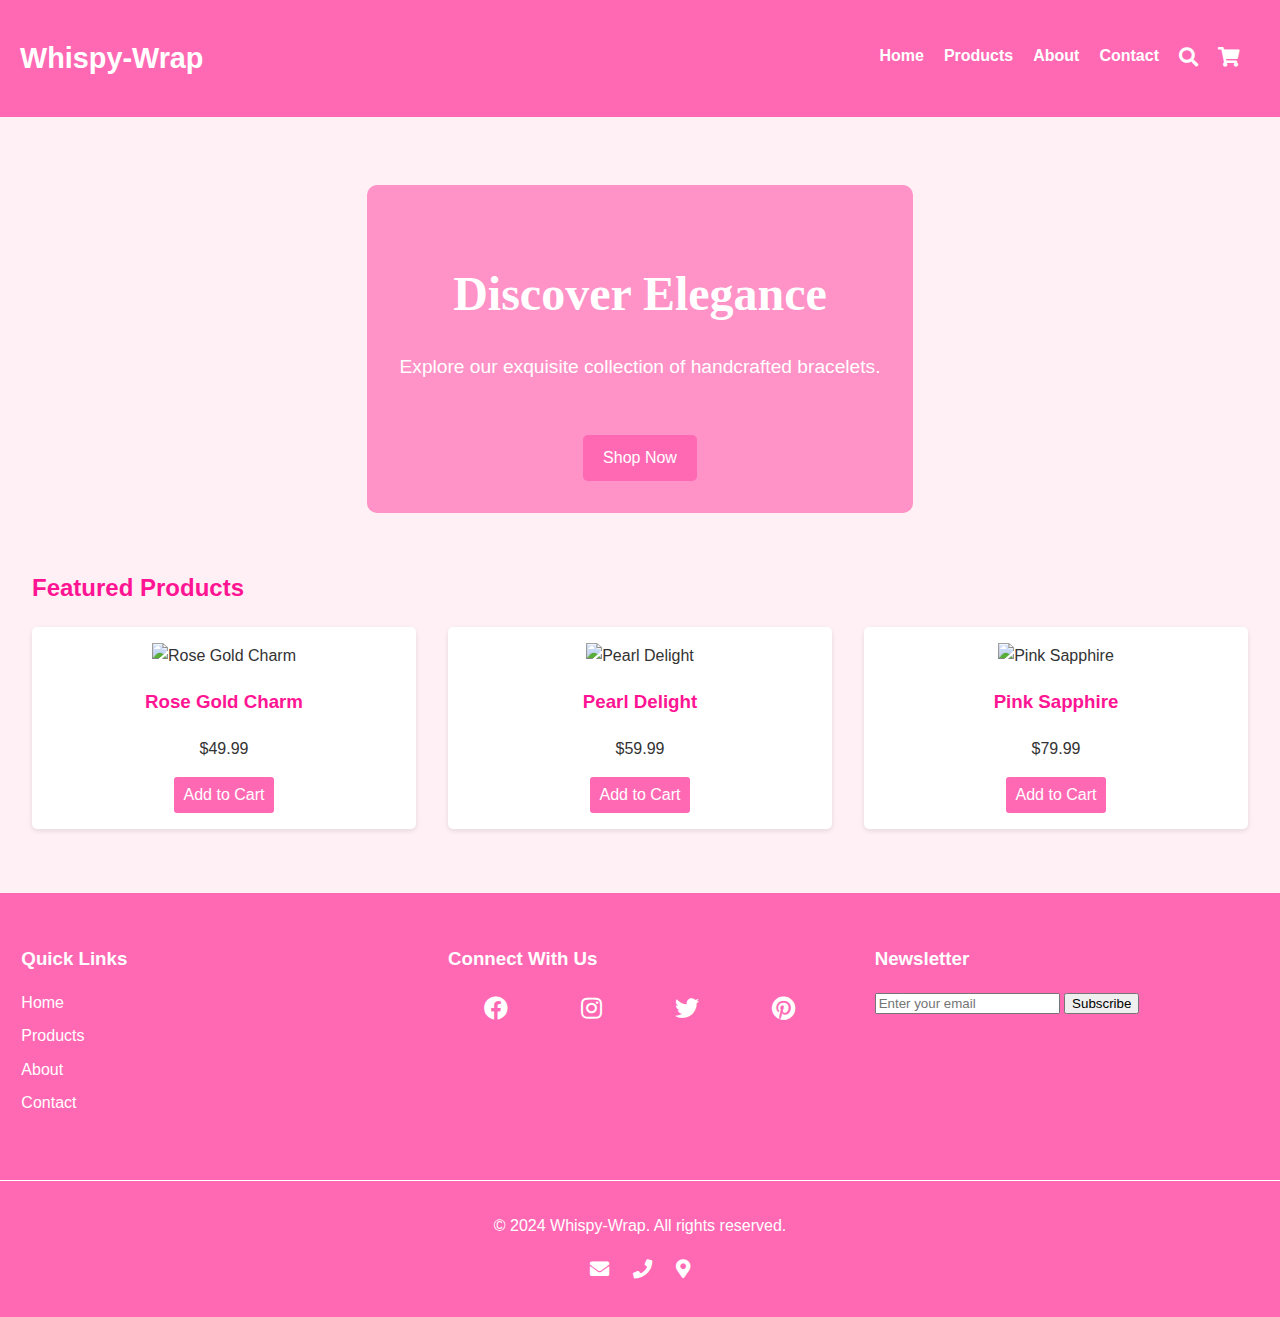
==== commit 1fa0d626: "Update index.html" ====
--- a/index.html
+++ b/index.html
@@ -90,10 +90,10 @@
             <div class="footer-section">
                 <h3>Connect With Us</h3>
                 <ul class="social-icons">
-                    <li><a href="#"><i class="fab fa-facebook"></i></a></li>
-                    <li><a href="#"><i class="fab fa-instagram"></i></a></li>
-                    <li><a href="#"><i class="fab fa-twitter"></i></a></li>
-                    <li><a href="#"><i class="fab fa-pinterest"></i></a></li>
+                    <li><a href="https://www.facebook.com/whispywrap"><i class="fab fa-facebook"></i></a></li>
+                    <li><a href="https://www.instagram.com/whimsy.wrap?igsh=OGhzOHJ4YjJuamU2"><i class="fab fa-instagram"></i></a></li>
+                    <li><a href="https://twitter.com/whispywrap"><i class="fab fa-twitter"></i></a></li>
+                    <li><a href="https://www.pinterest.com/whispywrap"><i class="fab fa-pinterest"></i></a></li>
                 </ul>
             </div>
             <div class="footer-section">
--- a/styles.css
+++ b/styles.css
@@ -0,0 +1,306 @@
+/* General Styles */
+body {
+    font-family: 'Arial', sans-serif;
+    line-height: 1.6;
+    margin: 0;
+    padding: 0;
+    background-color: #fff0f5;
+    color: #333;
+}
+
+.container {
+    width: 80%;
+    margin: auto;
+    overflow: hidden;
+}
+
+/* Header Styles */
+header {
+    display: flex;
+    justify-content: space-between;
+    align-items: center;
+    background-color: #ff69b4;
+    color: #fff;
+    padding: 1rem 0;
+}
+
+.brand h1 {
+    margin-left: 20px;
+    font-size: 1.8rem;
+}
+
+nav ul {
+    display: flex;
+    padding: 0;
+    margin-right: 20px;
+    list-style: none;
+}
+
+nav ul li {
+    margin-right: 20px;
+}
+
+nav ul li a {
+    color: #fff;
+    text-decoration: none;
+    font-weight: bold;
+}
+
+.search-icon,
+.cart-icon {
+    font-size: 1.2rem;
+}
+
+/* Overlay Styles */
+.overlay {
+    height: 100%;
+    width: 0;
+    position: fixed;
+    z-index: 1;
+    top: 0;
+    left: 0;
+    background-color: rgba(255, 105, 180, 0.9);
+    overflow-x: hidden;
+    transition: 0.5s;
+}
+
+.overlay-content {
+    position: relative;
+    top: 25%;
+    width: 100%;
+    text-align: center;
+    margin-top: 30px;
+}
+
+.overlay input[type=text] {
+    padding: 15px;
+    font-size: 17px;
+    border: none;
+    float: left;
+    width: 80%;
+    background: white;
+}
+
+.overlay button {
+    float: left;
+    width: 20%;
+    padding: 15px;
+    background: #ff1493;
+    font-size: 17px;
+    border: none;
+    cursor: pointer;
+}
+
+/* Main Content Styles */
+main {
+    padding: 2rem;
+}
+
+h2 {
+    color: #ff1493;
+}
+
+/* Hero Section */
+#hero {
+    background-image: url('https://images.unsplash.com/photo-1619119069152-a2b331eb392a?ixlib=rb-4.0.3&ixid=MnwxMjA3fDB8MHxwaG90by1wYWdlfHx8fGVufDB8fHx8&auto=format&fit=crop&w=1470&q=80');
+    background-size: cover;
+    background-position: center;
+    height: 400px;
+    display: flex;
+    flex-direction: column;
+    justify-content: center;
+    align-items: center;
+    text-align: center;
+    color: #fff;
+}
+
+.hero-content {
+    background-color: rgba(255, 105, 180, 0.7);
+    padding: 2rem;
+    border-radius: 10px;
+}
+
+.hero-content h2 {
+    font-family: 'Playfair Display', serif;
+    font-size: 3rem;
+    margin-bottom: 1rem;
+    color: #fff;
+}
+
+.hero-content p {
+    font-size: 1.2rem;
+    margin-bottom: 2rem;
+}
+
+.cta-button {
+    display: inline-block;
+    background-color: #ff69b4;
+    color: #fff;
+    padding: 10px 20px;
+    text-decoration: none;
+    border-radius: 5px;
+    margin-top: 20px;
+    transition: background-color 0.3s ease;
+}
+
+.cta-button:hover {
+    background-color: #ff1493;
+}
+
+/* Product Grid */
+.product-grid {
+    display: grid;
+    grid-template-columns: repeat(auto-fit, minmax(250px, 1fr));
+    gap: 2rem;
+}
+
+.product-card {
+    background-color: #fff;
+    border-radius: 5px;
+    box-shadow: 0 2px 5px rgba(0, 0, 0, 0.1);
+    padding: 1rem;
+    text-align: center;
+}
+
+.product-card img {
+    max-width: 100%;
+    height: auto;
+}
+
+.product-card h3 {
+    color: #ff1493;
+}
+
+.button {
+    display: inline-block;
+    background-color: #ff69b4;
+    color: #fff;
+    padding: 5px 10px;
+    text-decoration: none;
+    border-radius: 3px;
+    transition: background-color 0.3s ease;
+}
+
+.button:hover {
+    background-color: #ff1493;
+}
+
+/* Contact Page Styles */
+.contact-container {
+    display: flex;
+    justify-content: space-between;
+    flex-wrap: wrap;
+}
+
+.contact-form, .contact-info {
+    flex-basis: 48%;
+}
+
+.contact-form form {
+    display: flex;
+    flex-direction: column;
+}
+
+.contact-form label, .contact-form input, .contact-form textarea {
+    margin-bottom: 1rem;
+}
+
+.contact-form input, .contact-form textarea {
+    padding: 0.5rem;
+    border: 1px solid #ccc;
+    border-radius: 3px;
+}
+
+.contact-info {
+    background-color: #fff;
+    padding: 1rem;
+    border-radius: 5px;
+    box-shadow: 0 2px 5px rgba(0, 0, 0, 0.1);
+}
+
+/* Footer Styles */
+footer {
+    background-color: #ff69b4;
+    color: #fff;
+    padding: 2rem 0;
+    margin-top: 2rem;
+}
+
+.footer-content {
+    display: flex;
+    justify-content: space-around;
+    flex-wrap: wrap;
+}
+
+.footer-section {
+    flex-basis: 30%;
+    margin-bottom: 1rem;
+}
+
+.footer-section h3 {
+    margin-bottom: 1rem;
+}
+
+.footer-section ul {
+    list-style: none;
+    padding: 0;
+}
+
+.footer-section ul li {
+    margin-bottom: 0.5rem;
+}
+
+.footer-section ul li a {
+    color: #fff;
+    text-decoration: none;
+}
+
+.social-icons {
+    display: flex;
+    justify-content: space-around;
+}
+
+.social-icons li a {
+    font-size: 1.5rem;
+}
+
+.footer-bottom {
+    text-align: center;
+    margin-top: 2rem;
+    padding-top: 1rem;
+    border-top: 1px solid #fff;
+}
+
+.contact-icons {
+    margin-top: 1rem;
+}
+
+.contact-icons a {
+    color: #fff;
+    margin: 0 10px;
+    font-size: 1.2rem;
+}
+
+/* Responsive Design */
+@media (max-width: 768px) {
+    header {
+        flex-direction: column;
+    }
+
+    nav ul {
+        flex-direction: column;
+        align-items: center;
+    }
+
+    nav ul li {
+        margin: 10px 0;
+    }
+
+    .contact-form, .contact-info {
+        flex-basis: 100%;
+    }
+
+    .footer-section {
+        flex-basis: 100%;
+    }
+}